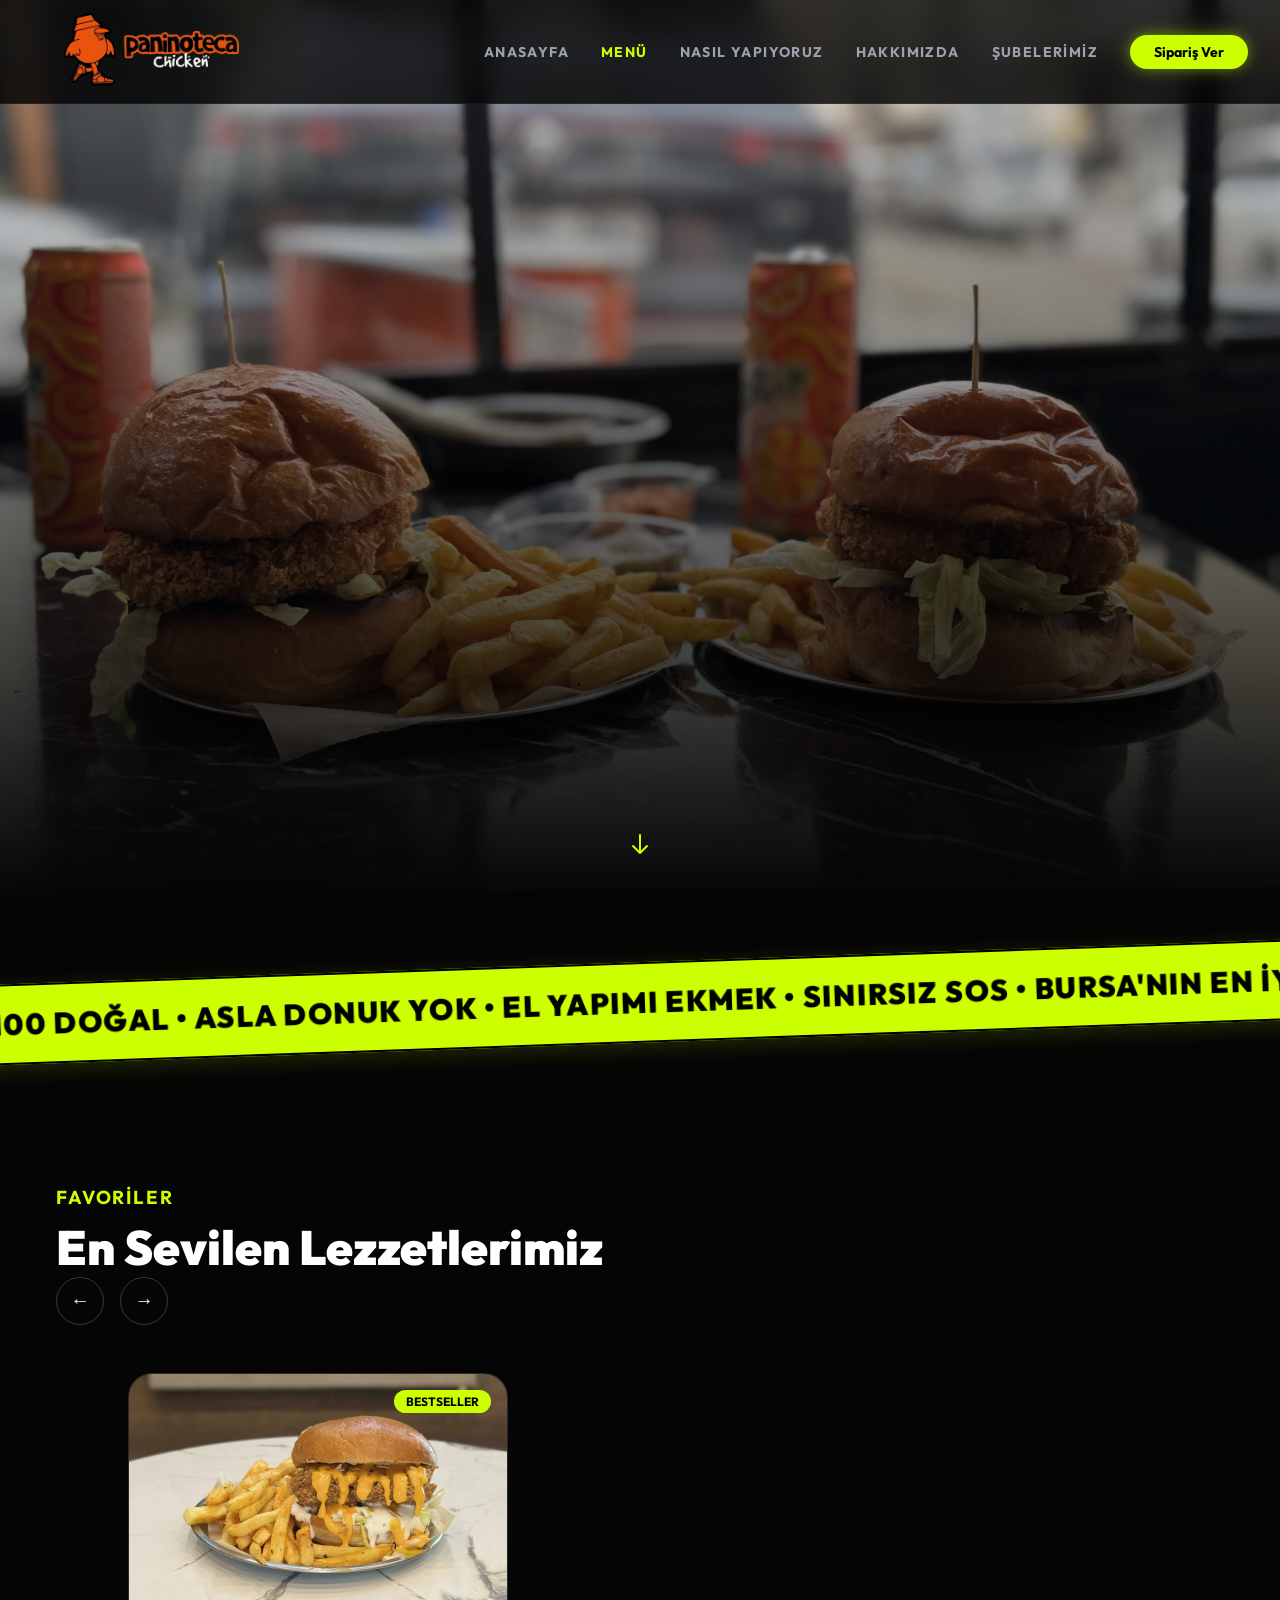
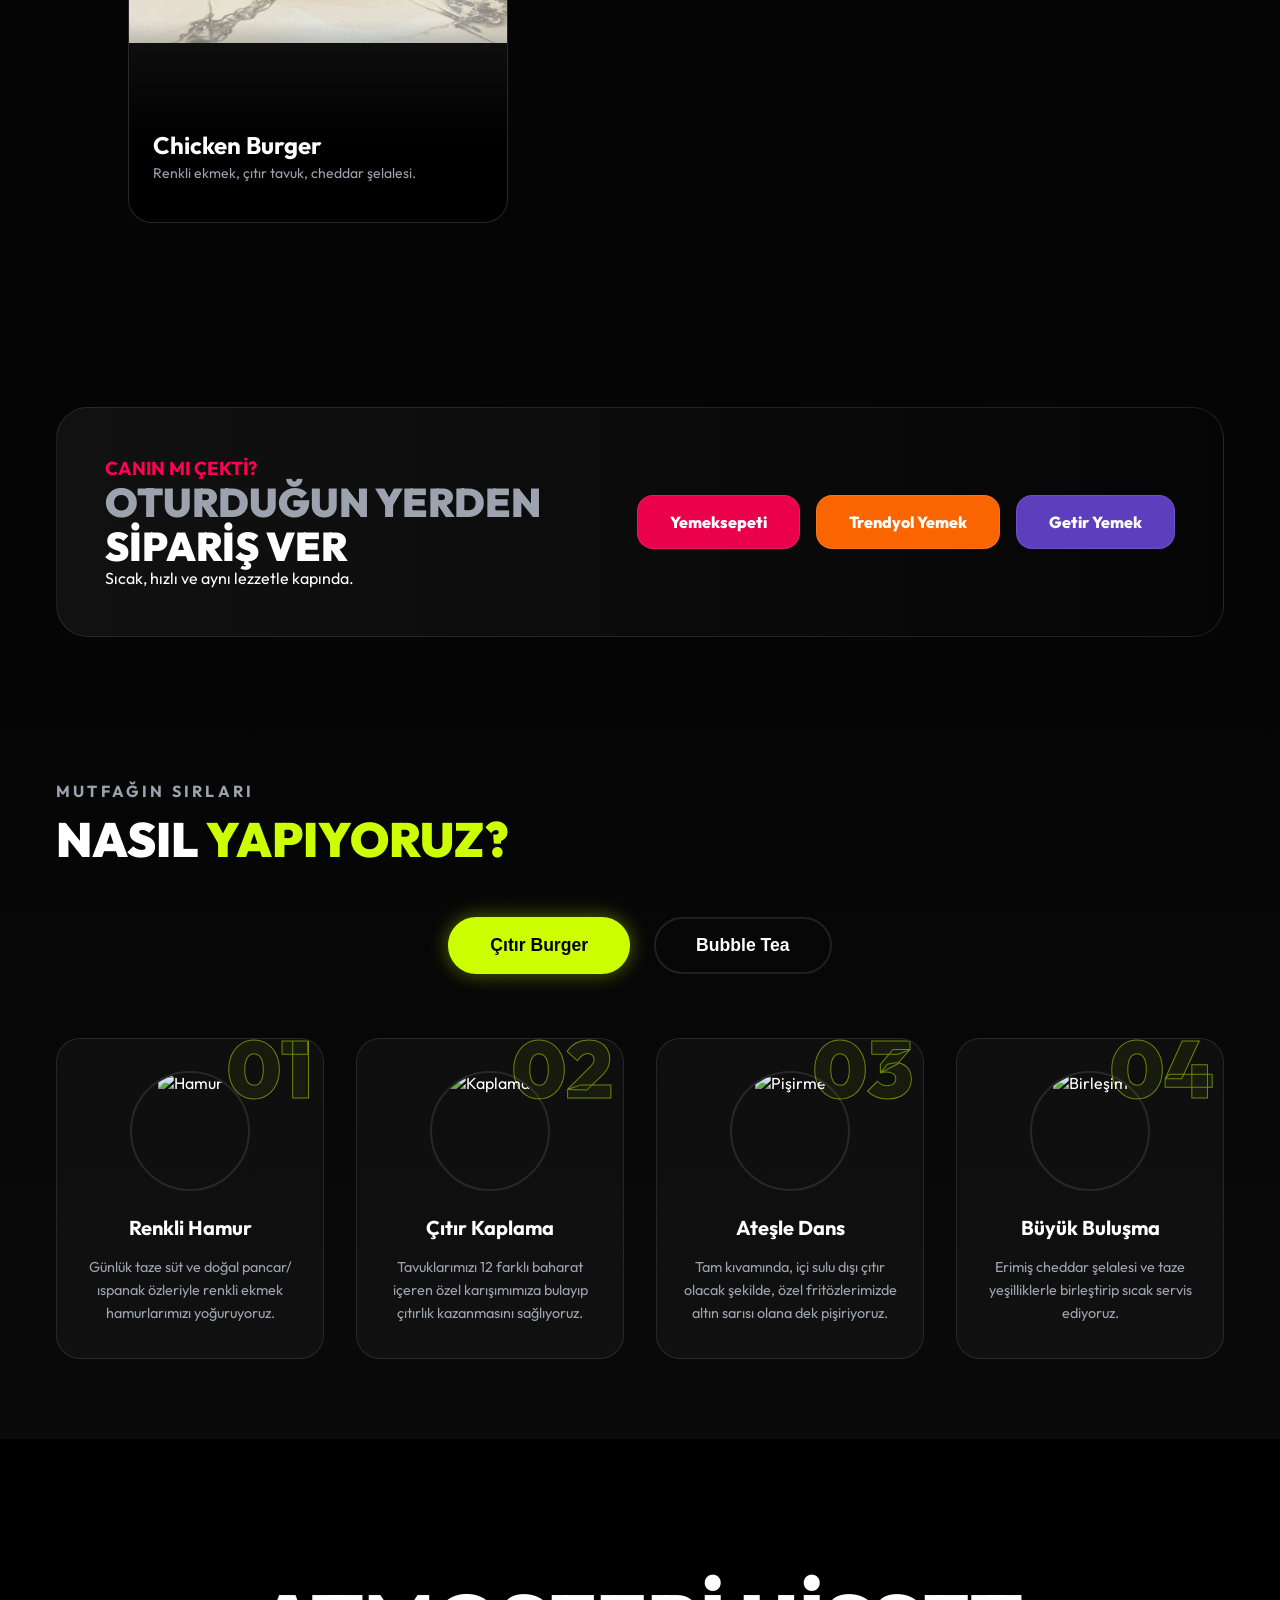
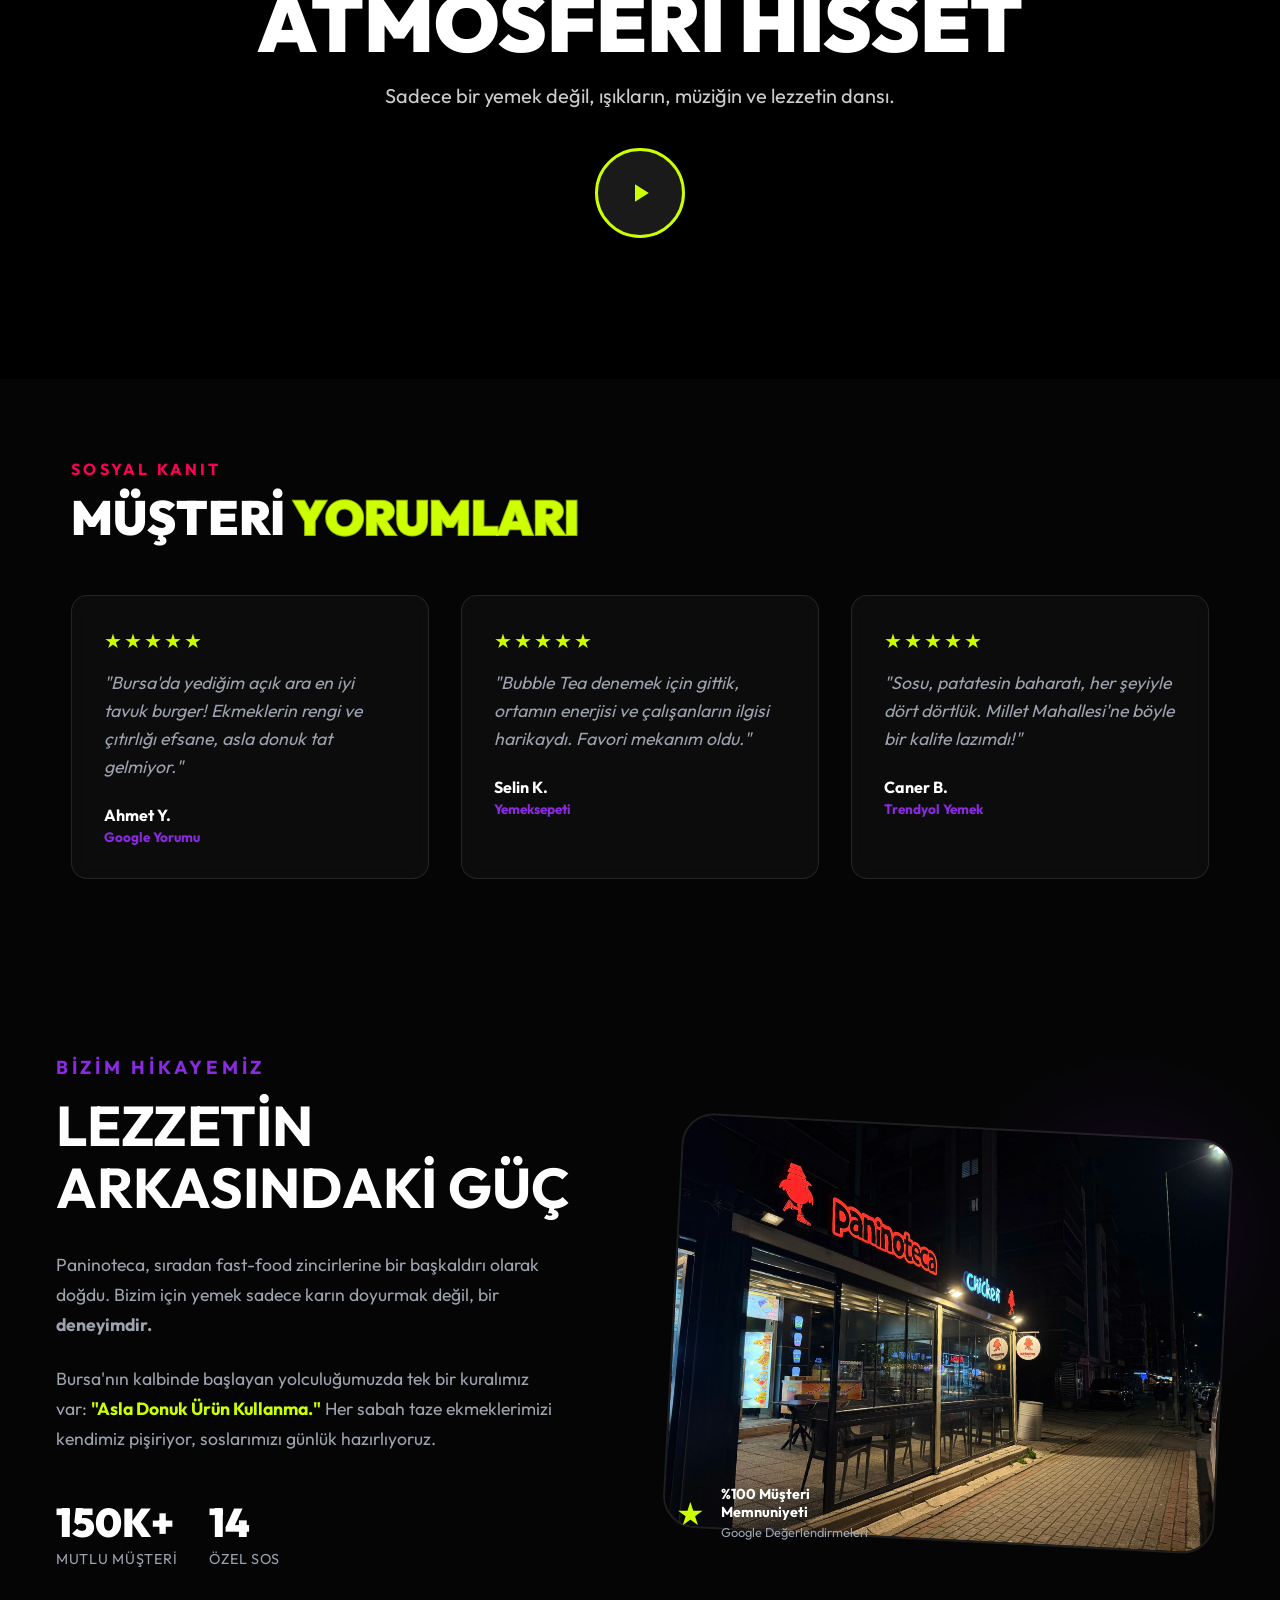
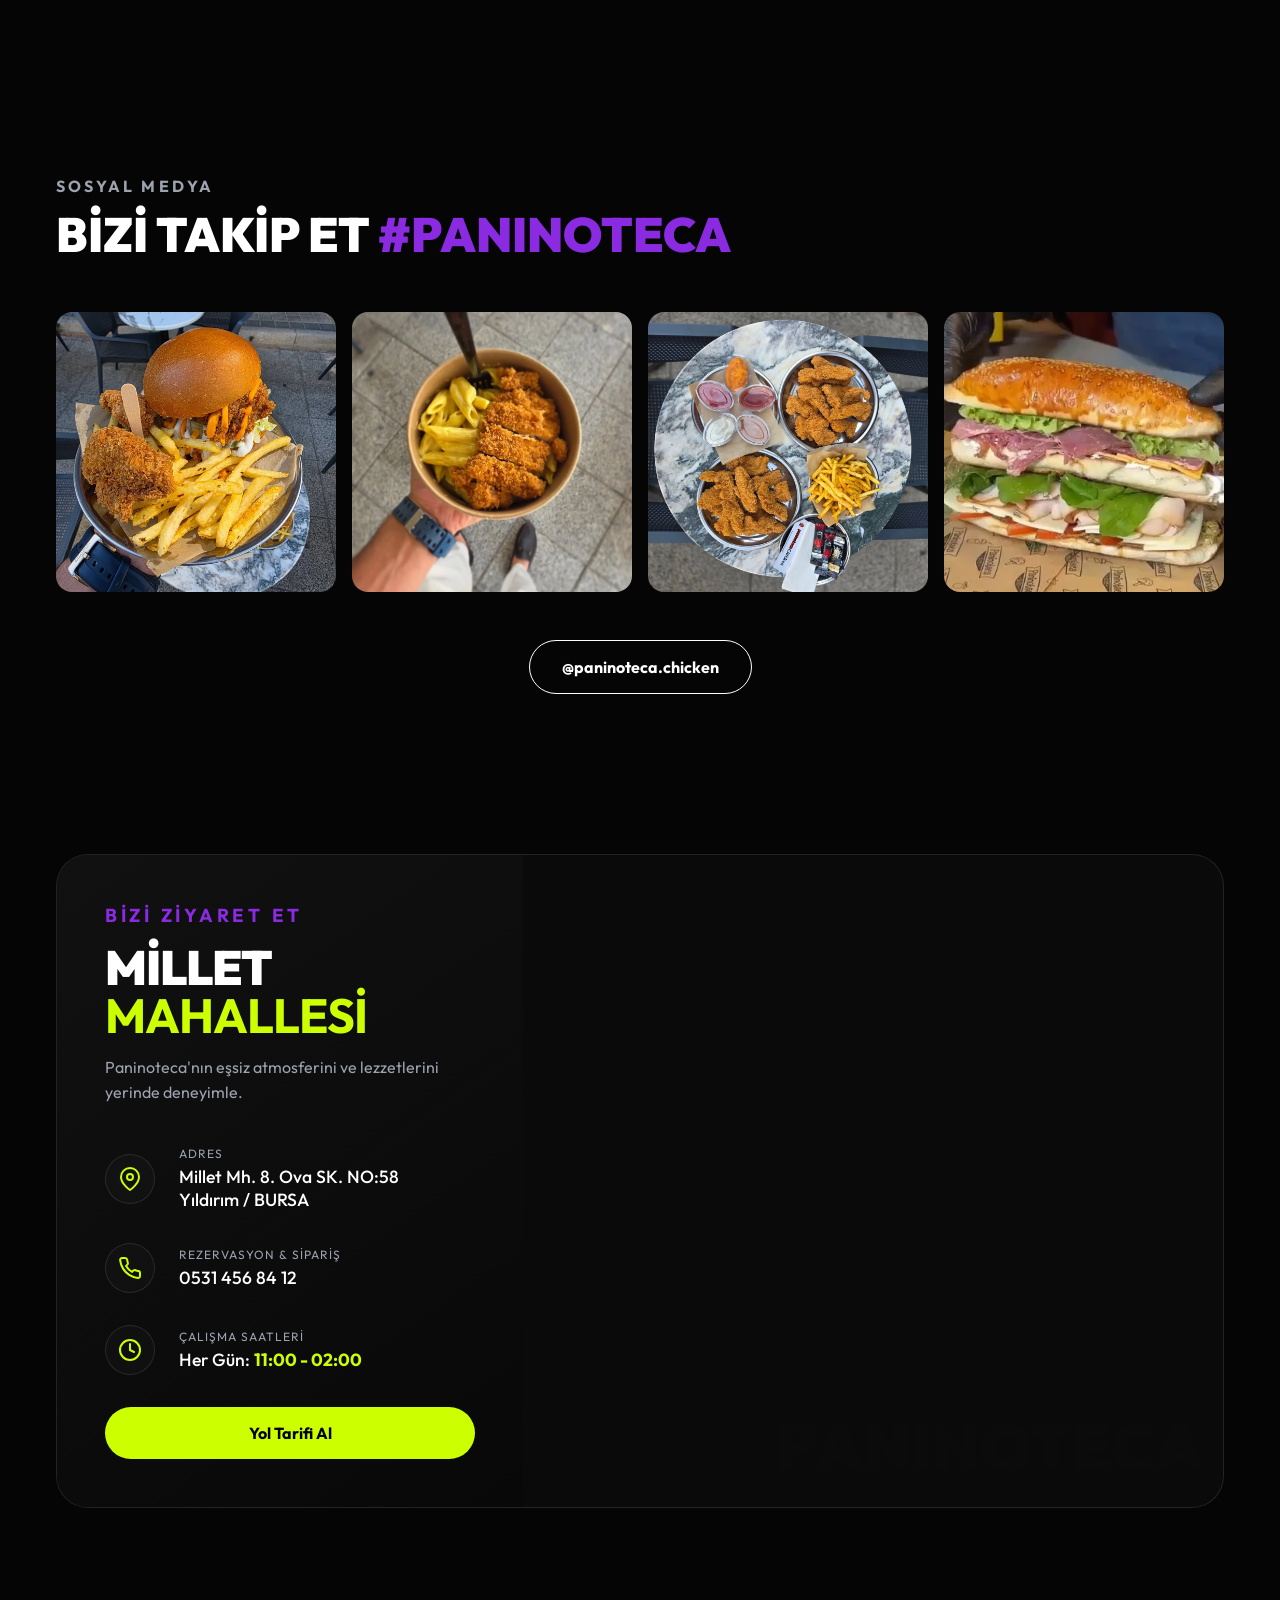
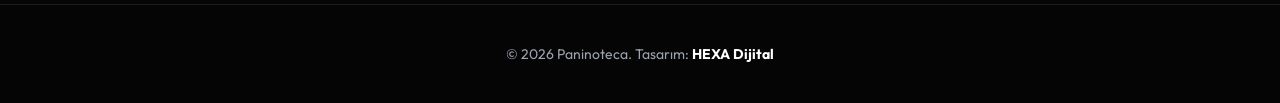
==== index.html @ 2c162fe4 "feat: Paninoteca projesi ilk sürüm - Hexa Dijital" ====
<!doctype html>
<html lang="tr">
  <head>
    <meta charset="UTF-8" />
    <meta name="viewport" content="width=device-width, initial-scale=1.0" />
    <title>Paninoteca | Neon & Crunch - Hexa Dijital</title>

    <link
      href="https://fonts.googleapis.com/css2?family=Outfit:wght@300;400;700;900&display=swap"
      rel="stylesheet"
    />

    <link
      rel="stylesheet"
      href="https://cdn.jsdelivr.net/npm/swiper@11/swiper-bundle.min.css"
    />

    <link rel="stylesheet" href="assets/css/style.css" />
    <link rel="stylesheet" href="assets/css/hero.css" />
  </head>
  <body>
    <div class="floating-cta">
      <a href="#delivery" class="btn-floating">
        <svg
          width="24"
          height="24"
          viewBox="0 0 24 24"
          fill="none"
          stroke="currentColor"
          stroke-width="2"
        >
          <path d="M5 10h14l-1.5 10h-11z" />
          <path d="M9 10V6a3 3 0 0 1 6 0v4" />
        </svg>
        HEMEN SİPARİŞ VER
      </a>
    </div>
    <nav class="navbar">
      <div class="logo">
        <img
          src="assets/img/logo/headerlogo.png"
          alt="logo"
          style="max-width: 240px"
        />
      </div>

      <button class="hamburger" aria-label="Menüyü Aç/Kapat">
        <span></span>
        <span></span>
        <span></span>
      </button>

      <div class="nav-menu">
        <div class="nav-links">
          <a href="index.html#anasayfa">Anasayfa</a>
          <a href="menu.html" style="color: var(--color-green)">Menü</a>
          <a href="index.html#nasıl-yapıyoruz">Nasıl Yapıyoruz</a>
          <a href="index.html#hakkımızda">Hakkımızda</a>
          <a href="index.html#şubelerimiz">Şubelerimiz</a>
        </div>

        <a
          href="index.html#delivery"
          class="btn-order"
          style="text-decoration: none"
        >
          Sipariş Ver
        </a>
      </div>
    </nav>

    <header class="hero-section" id="anasayfa">
      <div class="hero-bg">
        <img src="assets/img/hero3.webp" alt="Background" />
      </div>
      <div class="hero-overlay"></div>

      <div class="hero-content">
        <h2 class="hero-subtitle">Yeni Nesil Lezzet</h2>
        <h1 class="hero-title">
          <span class="block-text">PANINOTECA</span>
          <span class="block-text outline-text">CHICKEN</span>
        </h1>
        <p class="hero-desc">
          Renkli ekmekler, patlayan lezzetler ve Paninoteca dünyası.
        </p>
      </div>

      <div class="scroll-icon">
        <svg
          width="24"
          height="24"
          viewBox="0 0 24 24"
          fill="none"
          stroke="currentColor"
          stroke-width="2"
          stroke-linecap="round"
          stroke-linejoin="round"
        >
          <path d="M19 14l-7 7m0 0l-7-7m7 7V3"></path>
        </svg>
      </div>
    </header>
    <div class="marquee-section">
      <div class="marquee-content">
        <span
          >%100 DOĞAL • ASLA DONUK YOK • EL YAPIMI EKMEK • SINIRSIZ SOS •
          BURSA'NIN EN İYİSİ •
        </span>
        <span
          >%100 DOĞAL • ASLA DONUK YOK • EL YAPIMI EKMEK • SINIRSIZ SOS •
          BURSA'NIN EN İYİSİ •
        </span>
      </div>
    </div>

    <section class="slider-section">
      <div class="container section-header">
        <div class="header-text">
          <h3>Favoriler</h3>
          <h2>En Sevilen Lezzetlerimiz</h2>
        </div>
        <div class="slider-buttons">
          <button class="swiper-prev-btn">←</button>
          <button class="swiper-next-btn">→</button>
        </div>
      </div>

      <div class="swiper mySwiper">
        <div class="swiper-wrapper">
          <div class="swiper-slide">
            <div class="product-card card-green">
              <div class="badge">BESTSELLER</div>
              <img src="assets/img/menu/chick.webp" alt="Burger" />
              <div class="card-info">
                <h3>Chicken Burger</h3>
                <p>Renkli ekmek, çıtır tavuk, cheddar şelalesi.</p>
                <div class="card-footer"></div>
              </div>
            </div>
          </div>

          <div class="swiper-slide">
            <div class="product-card card-purple">
              <img src="assets/img/menu/snitz_pesto.webp" alt="Makarna" />
              <div class="card-info">
                <h3>Makarna</h3>
                <p>
                  Kremalı mantarlı, pesto veya domates soslu doyurucu İtalyan
                  lezzeti.
                </p>
                <div class="card-footer"></div>
              </div>
            </div>
          </div>

          <div class="swiper-slide">
            <div class="product-card card-pink">
              <img src="assets/img/menu/swag.webp" alt="Şnitzel" />
              <div class="card-info">
                <h3>Şnitzel Sandwich</h3>
                <p>
                  Altın sarısı çıtır kaplaması, yanında enfes patates kızartması
                  ve özel sosuyla.
                </p>
                <div class="card-footer"></div>
              </div>
            </div>
          </div>

          <div class="swiper-slide">
            <div class="product-card card-green">
              <img src="assets/img/menu/mantarli.webp" alt="Sandviç" />
              <div class="card-info">
                <h3>Alevli Tavuk Sandwich</h3>
                <p>
                  Bol malzemeli, erimiş kaşarlı ve özel acı soslu doyurucu
                  sandviç.
                </p>
                <div class="card-footer"></div>
              </div>
            </div>
          </div>

          <div class="swiper-slide">
            <div class="product-card card-purple">
              <img src="assets/img/menu/win_bun.webp" alt="Bun'S" />
              <div class="card-info">
                <h3>Bun'S</h3>
                <p>
                  Yumuşacık buharda pişmiş bao ekmeği arasında taze ve lezzetli
                  dolgular.
                </p>
                <div class="card-footer"></div>
              </div>
            </div>
          </div>

          <div class="swiper-slide">
            <div class="product-card card-purple">
              <img src="assets/img/menu/kanat.webp" alt="Çıtır Tavuk" />
              <div class="card-info">
                <h3>Çıtır Tavuk</h3>
                <p>
                  Dışı çıtır çıtır, içi sulu sulu baharatlı kızarmış enfes tavuk
                  parçaları.
                </p>
                <div class="card-footer"></div>
              </div>
            </div>
          </div>

          <div class="swiper-slide">
            <div class="product-card card-pink">
              <img src="assets/img/menu/kanatbut.webp" alt="Çılgın Kanat" />
              <div class="card-info">
                <h3>Çılgın Kanat</h3>
                <p>12'li acılı kanat, özel dip soslar ve baharat şöleni.</p>
                <div class="card-footer"></div>
              </div>
            </div>
          </div>

          <div class="swiper-slide">
            <div class="product-card card-purple">
              <img
                src="assets/img/menu/baharatli.webp"
                alt="Patates Kızartması"
              />
              <div class="card-info">
                <h3>French Fries</h3>
                <p>
                  Dışı çıtır, içi yumuşacık, özel baharatlarla harmanlanmış
                  altın sarısı patatesler.
                </p>
                <div class="card-footer"></div>
              </div>
            </div>
          </div>

          <div class="swiper-slide">
            <div class="product-card card-pink">
              <img src="assets/img/menu/mozarella.webp" alt="Kroket" />
              <div class="card-info">
                <h3>Kroket</h3>
                <p>
                  Peynir ve patates dolgulu, dışı çıtır çıtır, ağızda dağılan
                  atıştırmalık.
                </p>
                <div class="card-footer"></div>
              </div>
            </div>
          </div>
          <div class="swiper-slide">
            <div class="product-card card-pink">
              <img src="assets/img/menu/mor.webp" alt="Salatalar" />
              <div class="card-info">
                <h3>Salatalar</h3>
                <p>
                  Mevsim yeşillikleri, taze sebzeler ve hafif soslarla
                  hazırlanan ferahlatıcı lezzetler.
                </p>
                <div class="card-footer"></div>
              </div>
            </div>
          </div>
          <div class="swiper-slide">
            <div class="product-card card-pink">
              <img src="assets/img/menu/sweetchilisos.webp" alt="Soslar" />
              <div class="card-info">
                <h3>Soslar</h3>
                <p>
                  Yemeklerinize ekstra lezzet katacak özel yapım dip soslar ve
                  marinasyonlar.
                </p>
                <div class="card-footer"></div>
              </div>
            </div>
          </div>
          <div class="swiper-slide">
            <div class="product-card card-pink">
              <img src="assets/img/menu/pepsi.webp" alt="İçecekler" />
              <div class="card-info">
                <h3>İçecekler</h3>
                <p>
                  Ev yapımı limonata, sıcak/soğuk kahveler ve ferahlatıcı
                  meşrubat çeşitleri.
                </p>
                <div class="card-footer"></div>
              </div>
            </div>
          </div>
          <div class="swiper-slide">
            <div class="product-card card-pink">
              <img src="assets/img/menu/bubletea.webp" alt="Bubble Tea" />
              <div class="card-info">
                <h3>Bubble Tea</h3>
                <p>
                  Ferahlatıcı meyve aromaları ve patlayan tapyoka incileriyle
                  eğlenceli içecek deneyimi.
                </p>
                <div class="card-footer"></div>
              </div>
            </div>
          </div>
        </div>
      </div>
    </section>

    <section class="delivery-section" id="delivery">
      <div class="container">
        <div class="delivery-box">
          <div class="delivery-text">
            <h3 style="color: var(--color-pink); text-align: left">
              CANIN MI ÇEKTİ?
            </h3>
            <h2>
              OTURDUĞUN YERDEN <br />
              <span style="color: white">SİPARİŞ VER</span>
            </h2>
            <p>Sıcak, hızlı ve aynı lezzetle kapında.</p>
          </div>
          <div class="delivery-logos">
            <a
              href="https://www.yemeksepeti.com/restaurant/bixj/paninoteca-chicken"
              target="_blank"
              class="platform-btn ys"
              >Yemeksepeti</a
            >
            <a
              href="https://tgoyemek.com/restoranlar/101051#pani-chicken-burger"
              target="_blank"
              class="platform-btn ty"
              >Trendyol Yemek</a
            >
            <a href="#" class="platform-btn gt">Getir Yemek</a>
          </div>
        </div>
      </div>
    </section>

    <section class="process-section" id="nasıl-yapıyoruz">
      <div class="container">
        <div class="section-header center-header">
          <h3>Mutfağın Sırları</h3>
          <h2>NASIL <span id="process-title-highlight">YAPIYORUZ?</span></h2>
        </div>

        <div class="process-tabs">
          <button class="tab-btn active" onclick="switchProcess('burger')">
            Çıtır Burger
          </button>
          <button class="tab-btn" onclick="switchProcess('tea')">
            Bubble Tea
          </button>
        </div>

        <div id="burger-process" class="process-grid active-process">
          <div class="process-card green-theme">
            <div class="step-number">01</div>
            <div class="step-img">
              <img
                src="https://images.pexels.com/photos/32177254/pexels-photo-32177254.png?_gl=1*oespfz*_ga*MjEyNzIxODI3Ny4xNzY5MjU2NDYy*_ga_8JE65Q40S6*czE3NjkyNjg2ODckbzMkZzEkdDE3NjkyNjg2OTgkajQ5JGwwJGgw"
                alt="Hamur"
              />
            </div>
            <h4>Renkli Hamur</h4>
            <p>
              Günlük taze süt ve doğal pancar/ıspanak özleriyle renkli ekmek
              hamurlarımızı yoğuruyoruz.
            </p>
          </div>
          <div class="process-card green-theme">
            <div class="step-number">02</div>
            <div class="step-img">
              <img
                src="https://images.unsplash.com/photo-1626082927389-6cd097cdc6ec?q=80&w=2070&auto=format&fit=crop"
                alt="Kaplama"
              />
            </div>
            <h4>Çıtır Kaplama</h4>
            <p>
              Tavuklarımızı 12 farklı baharat içeren özel karışımımıza bulayıp
              çıtırlık kazanmasını sağlıyoruz.
            </p>
          </div>
          <div class="process-card green-theme">
            <div class="step-number">03</div>
            <div class="step-img">
              <img
                src="https://images.unsplash.com/photo-1550547660-d9450f859349?q=80&w=2565&auto=format&fit=crop"
                alt="Pişirme"
              />
            </div>
            <h4>Ateşle Dans</h4>
            <p>
              Tam kıvamında, içi sulu dışı çıtır olacak şekilde, özel
              fritözlerimizde altın sarısı olana dek pişiriyoruz.
            </p>
          </div>
          <div class="process-card green-theme">
            <div class="step-number">04</div>
            <div class="step-img">
              <img
                src="https://images.unsplash.com/photo-1568901346375-23c9450c58cd?q=80&w=1899&auto=format&fit=crop"
                alt="Birleşim"
              />
            </div>
            <h4>Büyük Buluşma</h4>
            <p>
              Erimiş cheddar şelalesi ve taze yeşilliklerle birleştirip sıcak
              servis ediyoruz.
            </p>
          </div>
        </div>

        <div id="tea-process" class="process-grid hidden-process">
          <div class="process-card pink-theme">
            <div class="step-number">01</div>
            <div class="step-img">
              <img
                src="https://images.pexels.com/photos/32848535/pexels-photo-32848535.jpeg?_gl=1*hpdiil*_ga*MjEyNzIxODI3Ny4xNzY5MjU2NDYy*_ga_8JE65Q40S6*czE3NjkyNjg2ODckbzMkZzEkdDE3NjkyNjkxNDAkajQ3JGwwJGgw"
                alt="Poppin Topları"
              />
            </div>
            <h4>Poppin Topları</h4>
            <p>
              Bubble Tea’nin kalbi! İçi meyve suyu dolu bu özel topları bardağın
              en dibine yerleştiriyoruz.
            </p>
          </div>

          <div class="process-card pink-theme">
            <div class="step-number">02</div>
            <div class="step-img">
              <img
                src="https://images.unsplash.com/photo-1513558161293-cdaf765ed2fd?q=80&w=1974&auto=format&fit=crop"
                alt="Zengin Tat"
              />
            </div>
            <h4>Zengin Tat</h4>
            <p>
              Siyah veya yeşil çay bazını; çilek, mango, çikolata gibi favori
              aromanla buluşturuyoruz.
            </p>
          </div>

          <div class="process-card pink-theme">
            <div class="step-number">03</div>
            <div class="step-img">
              <img
                src="https://images.pexels.com/photos/35255180/pexels-photo-35255180.jpeg?_gl=1*p5ca1w*_ga*MjEyNzIxODI3Ny4xNzY5MjU2NDYy*_ga_8JE65Q40S6*czE3NjkyNjg2ODckbzMkZzEkdDE3NjkyNjkxNjUkajIyJGwwJGgw"
                alt="Görsel Şölen"
              />
            </div>
            <h4>Görsel Şölen</h4>
            <p>
              Şeffaf bardağa buzları ekliyor, renklerin dansını izlemen için
              kapağını kapatıyoruz.
            </p>
          </div>

          <div class="process-card pink-theme">
            <div class="step-number">04</div>
            <div class="step-img">
              <img
                src="https://images.unsplash.com/photo-1525203135335-74d272fc8d9c?q=80&w=2000&auto=format&fit=crop"
                alt="Keyfini Sür"
              />
            </div>
            <h4>Keyfini Sür</h4>
            <p>
              Geniş pipeti daldır, derin bir nefes çek ve ağzında patlayan
              lezzet toplarının tadını çıkar!
            </p>
          </div>
        </div>
      </div>
    </section>

    <section class="video-parallax-section">
      <div class="parallax-wrapper">
        <video
          class="parallax-video"
          autoplay
          muted
          loop
          playsinline
          poster="https://images.unsplash.com/photo-1550547660-d9450f859349?q=80&w=2565"
        >
          <source
            src="https://assets.mixkit.co/videos/preview/mixkit-slow-motion-of-a-burger-being-made-16006-large.mp4"
            type="video/mp4"
          />
          Tarayıcınız video etiketini desteklemiyor.
        </video>

        <div class="video-overlay"></div>
      </div>

      <div class="video-content container">
        <h2 class="neon-title-large">
          ATMOSFERİ <span class="text-outline">HİSSET</span>
        </h2>
        <p class="video-desc">
          Sadece bir yemek değil, ışıkların, müziğin ve lezzetin dansı.
        </p>

        <button class="play-btn-large">
          <svg width="30" height="30" viewBox="0 0 24 24" fill="currentColor">
            <path d="M8 5v14l11-7z" />
          </svg>
        </button>
      </div>
    </section>

    <section class="testimonials-section" id="yorumlar">
      <div class="container">
        <div class="section-header center-header">
          <h3 style="color: var(--color-pink)">Sosyal Kanıt</h3>
          <h2>MÜŞTERİ <span class="outline-text">YORUMLARI</span></h2>
        </div>

        <div class="reviews-grid">
          <div class="review-card glass-theme">
            <div class="stars">★★★★★</div>
            <p>
              "Bursa'da yediğim açık ara en iyi tavuk burger! Ekmeklerin rengi
              ve çıtırlığı efsane, asla donuk tat gelmiyor."
            </p>
            <div class="reviewer">
              <strong>Ahmet Y.</strong>
              <span>Google Yorumu</span>
            </div>
          </div>

          <div class="review-card glass-theme">
            <div class="stars">★★★★★</div>
            <p>
              "Bubble Tea denemek için gittik, ortamın enerjisi ve çalışanların
              ilgisi harikaydı. Favori mekanım oldu."
            </p>
            <div class="reviewer">
              <strong>Selin K.</strong>
              <span>Yemeksepeti</span>
            </div>
          </div>

          <div class="review-card glass-theme">
            <div class="stars">★★★★★</div>
            <p>
              "Sosu, patatesin baharatı, her şeyiyle dört dörtlük. Millet
              Mahallesi'ne böyle bir kalite lazımdı!"
            </p>
            <div class="reviewer">
              <strong>Caner B.</strong>
              <span>Trendyol Yemek</span>
            </div>
          </div>
        </div>
      </div>
    </section>

    <section class="about-section" id="hakkımızda">
      <div class="container">
        <div class="about-grid">
          <div class="about-text">
            <h3 class="neon-subtitle">BİZİM HİKAYEMİZ</h3>
            <h2 class="section-title left-align">
              LEZZETİN <span class="text-outline">ARKASINDAKİ GÜÇ</span>
            </h2>

            <p class="about-desc">
              Paninoteca, sıradan fast-food zincirlerine bir başkaldırı olarak
              doğdu. Bizim için yemek sadece karın doyurmak değil, bir
              <strong>deneyimdir.</strong>
            </p>
            <p class="about-desc">
              Bursa'nın kalbinde başlayan yolculuğumuzda tek bir kuralımız var:
              <span class="highlight-text">"Asla Donuk Ürün Kullanma."</span>
              Her sabah taze ekmeklerimizi kendimiz pişiriyor, soslarımızı
              günlük hazırlıyoruz.
            </p>

            <div class="stats-container">
              <div class="stat-box">
                <span class="stat-number">150K+</span>
                <span class="stat-label">Mutlu Müşteri</span>
              </div>
              <div class="stat-box">
                <span class="stat-number">14</span>
                <span class="stat-label">Özel Sos</span>
              </div>
            </div>
          </div>

          <div class="about-image">
            <div class="circle-deco"></div>
            <img
              src="assets/img/hero.webp"
              alt="Paninoteca Ekibi"
              class="main-img"
            />
            <div class="floating-badge glass-card">
              <span class="star">★</span>
              <div>
                <strong>%100 Müşteri Memnuniyeti</strong>
                <small>Google Değerlendirmeleri</small>
              </div>
            </div>
          </div>
        </div>
      </div>
    </section>

    <section class="social-section">
      <div class="container">
        <div class="section-header center-header">
          <h3>Sosyal Medya</h3>
          <h2>
            BİZİ TAKİP ET
            <span style="color: var(--color-purple)">#PANINOTECA</span>
          </h2>
        </div>

        <div class="insta-grid">
          <a
            href="https://www.instagram.com/p/DQDIH9VCEZx/"
            target="_blank"
            class="insta-item"
          >
            <img src="assets/img/insta1.webp" alt="Burger" />
            <div class="insta-overlay"><span class="insta-icon">📸</span></div>
          </a>
          <a
            href="https://www.instagram.com/p/DNk5LrSo5IK/"
            target="_blank"
            class="insta-item"
          >
            <img src="assets/img/insta2.webp" alt="Ortam" />
            <div class="insta-overlay"><span class="insta-icon">📸</span></div>
          </a>
          <a href="https://www.instagram.com/p/DNYfugtICKT/" class="insta-item">
            <img src="assets/img/insta3.webp" alt="İçecek" />
            <div class="insta-overlay"><span class="insta-icon">📸</span></div>
          </a>
          <a href="https://www.instagram.com/p/DMkMzwsoaDD/" class="insta-item">
            <img src="assets/img/insta4.webp" alt="Arkadaş Ortamı" />
            <div class="insta-overlay"><span class="insta-icon">📸</span></div>
          </a>
        </div>

        <div style="text-align: center; margin-top: 2rem">
          <a
            href="https://www.instagram.com/paninoteca_chicken/"
            class="btn-primary"
            style="
              background: transparent;
              border: 1px solid white;
              color: white;
            "
            >@paninoteca.chicken</a
          >
        </div>
      </div>
    </section>

    <section class="contact-section" id="şubelerimiz">
      <div class="container">
        <div class="contact-container">
          <div class="contact-info-card">
            <div class="info-header">
              <h3 class="neon-subtitle">BİZİ ZİYARET ET</h3>
              <h2 class="branch-title">
                MİLLET <span class="highlight-text">MAHALLESİ</span>
              </h2>
              <p class="branch-desc">
                Paninoteca'nın eşsiz atmosferini ve lezzetlerini yerinde
                deneyimle.
              </p>
            </div>

            <div class="info-details">
              <div class="detail-box">
                <div class="icon-circle">
                  <svg
                    width="24"
                    height="24"
                    viewBox="0 0 24 24"
                    fill="none"
                    stroke="currentColor"
                    stroke-width="2"
                    stroke-linecap="round"
                    stroke-linejoin="round"
                  >
                    <path
                      d="M21 10c0 7-9 13-9 13s-9-6-9-13a9 9 0 0 1 18 0z"
                    ></path>
                    <circle cx="12" cy="10" r="3"></circle>
                  </svg>
                </div>
                <div class="text-group">
                  <span class="label">Adres</span>
                  <p>Millet Mh. 8. Ova SK. NO:58 <br />Yıldırım / BURSA</p>
                </div>
              </div>

              <div class="detail-box">
                <div class="icon-circle">
                  <svg
                    width="24"
                    height="24"
                    viewBox="0 0 24 24"
                    fill="none"
                    stroke="currentColor"
                    stroke-width="2"
                    stroke-linecap="round"
                    stroke-linejoin="round"
                  >
                    <path
                      d="M22 16.92v3a2 2 0 0 1-2.18 2 19.79 19.79 0 0 1-8.63-3.07 19.5 19.5 0 0 1-6-6 19.79 19.79 0 0 1-3.07-8.67A2 2 0 0 1 4.11 2h3a2 2 0 0 1 2 1.72 12.84 12.84 0 0 0 .7 2.81 2 2 0 0 1-.45 2.11L8.09 9.91a16 16 0 0 0 6 6l1.27-1.27a2 2 0 0 1 2.11-.45 12.84 12.84 0 0 0 2.81.7A2 2 0 0 1 22 16.92z"
                    ></path>
                  </svg>
                </div>
                <div class="text-group">
                  <span class="label">Rezervasyon & Sipariş</span>
                  <p>0531 456 84 12</p>
                </div>
              </div>

              <div class="detail-box">
                <div class="icon-circle">
                  <svg
                    width="24"
                    height="24"
                    viewBox="0 0 24 24"
                    fill="none"
                    stroke="currentColor"
                    stroke-width="2"
                    stroke-linecap="round"
                    stroke-linejoin="round"
                  >
                    <circle cx="12" cy="12" r="10"></circle>
                    <polyline points="12 6 12 12 16 14"></polyline>
                  </svg>
                </div>
                <div class="text-group">
                  <span class="label">Çalışma Saatleri</span>
                  <p>
                    Her Gün:
                    <span style="color: var(--color-green); font-weight: 700"
                      >11:00 - 02:00</span
                    >
                  </p>
                </div>
              </div>
            </div>

            <a
              href="https://maps.app.goo.gl/ubGpWCYQVSHV1Wiy7"
              target="_blank"
              class="btn-primary full-width-btn"
            >
              Yol Tarifi Al
            </a>
          </div>

          <div class="map-frame">
            <div class="map-overlay-text">PANINOTECA</div>
            <iframe
              src="https://www.google.com/maps/embed?pb=!1m18!1m12!1m3!1d6093.914168696624!2d29.086775462766486!3d40.21001756873837!2m3!1f0!2f0!3f0!3m2!1i1024!2i768!4f13.1!3m3!1m2!1s0x14ca3f2c516f2491%3A0xea3635565a4ee726!2sPaninoteca%20Chicken!5e0!3m2!1str!2str!4v1771174755326!5m2!1str!2str"
              width="100%"
              height="100%"
              style="border: 0"
              allowfullscreen=""
              loading="lazy"
            >
            </iframe>
          </div>
        </div>
      </div>
    </section>
    <footer>
      <p>
        &copy; 2026 Paninoteca. Tasarım:
        <a
          href="https://hexadijital.com"
          target="_blank"
          style="text-decoration: none"
        >
          <span>HEXA Dijital</span>
        </a>
      </p>
    </footer>

    <script src="https://cdnjs.cloudflare.com/ajax/libs/gsap/3.12.2/gsap.min.js"></script>
    <script src="https://cdnjs.cloudflare.com/ajax/libs/gsap/3.12.2/ScrollTrigger.min.js"></script>
    <script src="https://cdn.jsdelivr.net/npm/swiper@11/swiper-bundle.min.js"></script>
    <script src="assets/js/script.js"></script>
  </body>
</html>
---- assets/css/style.css ----
/* --- GENEL AYARLAR & DEĞİŞKENLER --- */
:root {
  --color-bg: #050505;
  --color-green: #ccff00;
  --color-pink: #ff0055;
  --color-purple: #8a2be2;
  --color-white: #ffffff;
  --color-gray: #9ca3af;
  --font-main: "Outfit", sans-serif;
}

* {
  margin: 0;
  padding: 0;
  box-sizing: border-box;
}

body {
  background-color: var(--color-bg);
  color: var(--color-white);
  font-family: var(--font-main);
  overflow-x: hidden;
}

html {
  scroll-behavior: smooth;
  overflow-x: hidden; /* İşte bütün sihri yapan satır bu! */
}

/* Scrollbar Tasarımı */
::-webkit-scrollbar {
  width: 8px;
}
::-webkit-scrollbar-track {
  background: var(--color-bg);
}
::-webkit-scrollbar-thumb {
  background: #333;
  border-radius: 4px;
}
::-webkit-scrollbar-thumb:hover {
  background: var(--color-green);
}

/* --- NAVBAR --- */
.navbar {
  position: fixed;
  top: 0;
  left: 0;
  width: 100%;
  padding: 0.5rem 2rem; /* Mobilde biraz daha ferah olması için 0.5rem yaptım */
  display: flex;
  justify-content: space-between;
  align-items: center;
  z-index: 1000;
  background: rgba(0, 0, 0, 0.8);
  backdrop-filter: blur(16px);
  -webkit-backdrop-filter: blur(16px);
  border-bottom: 1px solid rgba(255, 255, 255, 0.05);
}

.logo {
  z-index: 1001; /* Mobilde açık menünün üstünde kalması için */
}

/* --- HAMBURGER İKONU --- */
.hamburger {
  display: flex;
  flex-direction: column;
  gap: 6px;
  background: transparent;
  border: none;
  cursor: pointer;
  z-index: 1001; /* Mobilde açık menünün üstünde kalması için */
  padding: 0.5rem;
}

.hamburger span {
  display: block;
  width: 28px;
  height: 2px;
  background-color: #ffffff;
  border-radius: 2px;
  transition:
    transform 0.4s cubic-bezier(0.68, -0.55, 0.265, 1.55),
    opacity 0.3s ease,
    background-color 0.3s ease;
}

.hamburger.active span:nth-child(1) {
  transform: translateY(8px) rotate(45deg);
  background-color: var(--color-green);
}

.hamburger.active span:nth-child(2) {
  opacity: 0;
  transform: scale(0);
}

.hamburger.active span:nth-child(3) {
  transform: translateY(-8px) rotate(-45deg);
  background-color: var(--color-green);
}

/* --- MOBİL MENÜ GÖRÜNÜMÜ (Varsayılan) --- */
.nav-menu {
  position: fixed;
  top: 0;
  left: 0;
  width: 100%;
  height: 100vh;
  background: rgba(10, 10, 10, 0.95);
  backdrop-filter: blur(20px);
  -webkit-backdrop-filter: blur(20px);
  display: flex;
  flex-direction: column;
  justify-content: center;
  align-items: center;
  gap: 3rem;
  opacity: 0;
  visibility: hidden;
  transform: translateY(-20px) scale(0.98);
  transition: all 0.5s cubic-bezier(0.4, 0, 0.2, 1);
}

.nav-menu.active {
  opacity: 1;
  visibility: visible;
  transform: translateY(0) scale(1);
}

.nav-links {
  display: flex;
  flex-direction: column;
  gap: 2.5rem;
  text-align: center;
}

.nav-links a {
  color: var(--color-gray);
  text-decoration: none;
  font-weight: 700;
  text-transform: uppercase;
  letter-spacing: 0.1em;
  font-size: 1.5rem; /* Mobilde dokunması kolay olsun diye büyük */
  transition:
    color 0.3s,
    transform 0.3s;
}

.nav-links a:hover {
  color: var(--color-green);
  transform: translateY(-2px);
}

.btn-order {
  background-color: var(--color-green);
  color: black;
  border: none;
  padding: 0.8rem 2rem;
  border-radius: 99px;
  font-weight: 700;
  cursor: pointer;
  transition: 0.3s;
  box-shadow: 0 0 15px rgba(204, 255, 0, 0.5);
  font-size: 1.1rem; /* Mobilde buton metni biraz daha belirgin */
}

.btn-order:hover {
  background-color: white;
}

/* --- MASAÜSTÜ GÖRÜNÜMÜ (768px ve üzeri) --- */
@media (min-width: 768px) {
  .hamburger {
    display: none; /* Masaüstünde hamburger menüye gerek yok */
  }

  .nav-menu {
    position: static;
    height: auto;
    width: auto;
    background: transparent;
    backdrop-filter: none;
    -webkit-backdrop-filter: none;
    flex-direction: row;
    justify-content: flex-end; /* Sağ tarafa yaslamak için */
    flex: 1;
    opacity: 1;
    visibility: visible;
    transform: none;
    transition: none;
    gap: 2rem;
  }

  .nav-links {
    flex-direction: row;
    gap: 2rem;
  }

  .nav-links a {
    font-size: 0.875rem; /* Masaüstü orijinal boyutuna dönüyor */
  }

  .btn-order {
    padding: 0.5rem 1.5rem;
    font-size: 0.875rem;
  }
}
/*   =============================
    Hero Styles
  ============================= */
/* --- HERO SECTION --- */
.hero-section {
  position: relative;
  width: 100%;
  height: 100vh;
  display: flex;
  flex-direction: column;
  justify-content: center;
  align-items: center;
  overflow: hidden; /* Mobilde taşmaları engeller */
  text-align: center;
}

.hero-bg {
  position: absolute;
  inset: 0;
  z-index: 0;
}

.hero-bg img {
  width: 100%;
  height: 100%;
  object-fit: cover;
  opacity: 1;
}

.hero-overlay {
  position: absolute;
  inset: 0;
  z-index: 1;
  background: linear-gradient(
    to bottom,
    transparent,
    rgba(0, 0, 0, 0.5),
    #050505
  );
}

.hero-content {
  position: relative;
  z-index: 10;
  padding: 0 1.5rem; /* Mobilde kenarlardan nefes alsın */
  width: 100%;
}

.hero-subtitle {
  color: var(--color-pink);
  font-weight: 700;
  /* Mobilde harf arası boşluğu azalttık ki ekrana sığsın */
  letter-spacing: 0.15em;
  font-size: 0.875rem;
  text-transform: uppercase;
  margin-bottom: 1rem;
  opacity: 0;
  transform: translateY(20px);
  /* Şık açılış animasyonu */
  animation: fadeUp 1s ease forwards 0.3s;
}

.hero-title {
  /* 2026 tarzı Fluid Typography: Mobilde 2.5rem, ekran büyüdükçe büyür, max 8rem olur. 
     Böylece "@media" kullanmadan her ekrana mükemmel sığar! */
  font-size: clamp(3.5rem, 10vw, 8rem);
  font-weight: 900;
  line-height: 1.1; /* Mobilde satırlar birbirine girmesin diye */
  letter-spacing: -0.05em;
  opacity: 0;
  transform: scale(0.9);
  /* Şık açılış animasyonu */
  animation: scaleUp 1s cubic-bezier(0.16, 1, 0.3, 1) forwards 0.5s;
}

.block-text {
  display: block;
}

.outline-text {
  /* Mobilde yazının içinin kapanmaması için kalınlığı 1px'e düşürdük */
  -webkit-text-stroke: 1px rgba(208, 255, 0, 0.7);
  color: transparent;
  transition: 0.3s;
}

.outline-text:hover {
  -webkit-text-stroke: 1px var(--color-green);
  color: rgba(204, 255, 0, 0.1);
}

.hero-desc {
  color: var(--color-gray);
  max-width: 100%;
  margin: 1.5rem auto 0;
  font-size: 1rem; /* Mobilde biraz küçülttük */
  line-height: 1.5;
  opacity: 0;
  /* Şık açılış animasyonu */
}

.scroll-icon {
  position: absolute;
  bottom: 2.5rem;
  z-index: 10;
  color: var(--color-green);
}

/* --- MASAÜSTÜ (768px ve üzeri) --- */
@media (min-width: 768px) {
  .hero-subtitle {
    letter-spacing: 0.3em; /* Masaüstünde orijinal ferahlığa döner */
    font-size: 1rem;
  }

  .outline-text {
    /* Masaüstünde alan geniş olduğu için 2px stroke harika durur */
    -webkit-text-stroke: 2px rgba(208, 255, 0, 0.7);
  }

  .outline-text:hover {
    -webkit-text-stroke: 2px var(--color-green);
  }

  .hero-desc {
    max-width: 60%; /* Masaüstünde metin sağa sola çok uzamasın, ortada şık dursun */
    font-size: 1.125rem;
  }
}
/*=============================
     ŞERIT Styles
  ============================= */
/* --- MARQUEE (KAYAN YAZI) BÖLÜMÜ --- */
.marquee-section {
  background: var(--color-green);
  padding: 0.8rem 0; /* Mobilde biraz daha ince ve zarif dursun */
  overflow: hidden;
  white-space: nowrap;
  position: relative;
  z-index: 20;

  /* Mobilde ekran dar olduğu için döndürme işlemi köşelerde arka planı açıkta bırakabilir. 
     Bunu engellemek için scale değerini 1.1'e çıkardık. */
  transform: rotate(-3deg) scale(1.1);
  margin: 3rem 0;

  /* 2026 Dokunuşu: Tasarıma derinlik katmak için hafif bir parlama (glow) ve siyah sınır çizgileri */
  box-shadow: 0 5px 20px rgba(204, 255, 0, 0.15);
  border-top: 2px solid #000;
  border-bottom: 2px solid #000;
}

.marquee-content {
  display: inline-block;
  /* Animasyonun mobilde takılmadan 60fps akması için ekran kartını devreye sokar */
  will-change: transform;
  animation: marquee 15s linear infinite; /* Mobilde yazılar dar alanda olduğu için biraz daha akıcı hız */
}

.marquee-content span {
  /* Fluid Typography: Mobilde 1.1rem, ekran büyüdükçe 1.75rem'e kadar çıkar */
  font-size: clamp(1.1rem, 4vw, 1.75rem);
  font-weight: 900;
  color: black;
  margin-right: 2rem;
  font-family: var(
    --font-main,
    sans-serif
  ); /* Değişkenin yedeği olsun diye sans-serif eklendi */
  text-transform: uppercase;
  letter-spacing: 0.05em; /* Kelimeler arası hafif esneklik */
}

/* Kayan Yazı Animasyonu */
@keyframes marquee {
  0% {
    transform: translateX(0);
  }
  100% {
    transform: translateX(-50%);
  }
}

/* --- MASAÜSTÜ (768px ve üzeri) --- */
@media (min-width: 768px) {
  .marquee-section {
    padding: 1.2rem 0;
    transform: rotate(-2deg) scale(1.05); /* Geniş ekranda orijinal değerlerine döner */
    margin: 4rem 0;
  }

  .marquee-content {
    animation: marquee 25s linear infinite; /* Ekran genişlediği için hız biraz yavaşlatılır, okuması kolaylaşır */
  }

  .marquee-content span {
    margin-right: 3rem; /* Masaüstünde kelimeler arası boşluk biraz daha artar */
  }
}

/*    =============================
    Modal Styles
  ============================= */

.product-card {
  background: #111;
  border-radius: 1.5rem;
  overflow: hidden;
  height: 450px;
  position: relative;
  border: 1px solid rgba(255, 255, 255, 0.1);
  transition: 0.5s;
  max-width: 380px;
}

.product-card img {
  width: 100%;
  height: 60%;
  object-fit: cover;
  transition: 0.7s;
}

.product-card:hover img {
  transform: scale(1.1);
}

.card-info {
  position: absolute;
  bottom: 0;
  left: 0;
  width: 100%;
  height: 45%;
  background: linear-gradient(to top, black, black 40%, transparent);
  padding: 1.5rem;
  display: flex;
  flex-direction: column;
  justify-content: flex-end;
  z-index: 5;
}

.card-info h3 {
  font-size: 1.5rem;
  margin-bottom: 0.25rem;
  transition: 0.3s;
}
.card-info p {
  color: var(--color-gray);
  font-size: 0.875rem;
  margin-bottom: 1rem;
}

.card-footer {
  display: flex;
  justify-content: space-between;
  align-items: center;
}

.price {
  font-size: 1.25rem;
  font-weight: 700;
}

.btn-add {
  width: 2.5rem;
  height: 2.5rem;
  border-radius: 50%;
  border: none;
  background: white;
  color: black;
  font-weight: 900;
  cursor: pointer;
  transition: 0.3s;
}

.badge {
  position: absolute;
  top: 1rem;
  right: 1rem;
  background: var(--color-green);
  color: black;
  font-size: 0.75rem;
  font-weight: 700;
  padding: 0.25rem 0.75rem;
  border-radius: 99px;
  z-index: 10;
}

/* Hover Renkleri */
.card-green:hover {
  border-color: rgba(204, 255, 0, 0.5);
}
.card-green:hover h3 {
  color: var(--color-green);
}
.card-green .btn-add:hover {
  background: var(--color-green);
}

.card-pink:hover {
  border-color: rgba(255, 0, 85, 0.5);
}
.card-pink:hover h3 {
  color: var(--color-pink);
}
.card-pink .btn-add:hover {
  background: var(--color-pink);
}

.card-purple:hover {
  border-color: rgba(138, 43, 226, 0.5);
}
.card-purple:hover h3 {
  color: var(--color-purple);
}
.card-purple .btn-add:hover {
  background: var(--color-purple);
}

/*    =============================
      Modal Styles
    ============================= */

.slider-section {
  padding: 5rem 0;
  position: relative;
  overflow: hidden;
}

.container {
  max-width: 95%;
  margin: 0 auto;
  padding: 0 1.5rem;
}

.section-header {
  display: flex;
  flex-direction: column;
  justify-content: left;
  align-items: flex-start;
  margin-bottom: 3rem;
}

.header-text h3 {
  color: var(--color-green);
  font-weight: 700;
  letter-spacing: 0.1em;
  text-transform: uppercase;
  margin-bottom: 0.5rem;
}

.header-text h2 {
  font-size: 3rem;
  font-weight: 900;
}

.slider-buttons {
  display: flex;
  gap: 1rem;
}

.slider-buttons button {
  background: transparent;
  border: 1px solid rgba(255, 255, 255, 0.2);
  color: white;
  width: 3rem;
  height: 3rem;
  border-radius: 50%;
  cursor: pointer;
  transition: 0.3s;
  font-size: 1.2rem;
}

.slider-buttons button:hover {
  background: white;
  color: black;
}

/* Swiper Özel Ayarları */
.swiper {
  padding-left: 1.5rem !important;
  padding-bottom: 2.5rem !important;
}

@media (min-width: 768px) {
  .swiper {
    padding-left: 8rem !important;
  }
}

/*    =============================
    Deleviry
  ============================= */

.delivery-section {
  padding: 4rem 0;
}

.delivery-box {
  background: linear-gradient(90deg, #111 0%, #050505 100%);
  border: 1px solid rgba(255, 255, 255, 0.1);
  border-radius: 2rem;
  padding: 3rem;
  display: flex;
  flex-direction: column;
  align-items: center;
  text-align: center;
  gap: 2rem;
  position: relative;
  overflow: hidden;
}

@media (min-width: 768px) {
  .delivery-box {
    flex-direction: row;
    text-align: left;
    justify-content: space-between;
  }
}

.delivery-text h2 {
  text-align: left;
  font-size: 2.5rem;
  font-weight: 900;
  line-height: 1.1;
  color: var(--color-gray);
}

.delivery-logos {
  display: flex;
  gap: 1rem;
  flex-wrap: wrap;
  justify-content: center;
}

.platform-btn {
  padding: 1rem 2rem;
  border-radius: 1rem;
  font-weight: 800;
  text-decoration: none;
  color: white;
  transition: 0.3s;
  border: 1px solid rgba(255, 255, 255, 0.1);
}

.platform-btn.ys {
  background: #ea004b;
}
.platform-btn.ys:hover {
  box-shadow: 0 0 20px #ea004b;
}

.platform-btn.ty {
  background: #fa6501;
}
.platform-btn.ty:hover {
  box-shadow: 0 0 20px #fa6501;
}

.platform-btn.gt {
  background: #5d3ebc;
}
.platform-btn.gt:hover {
  box-shadow: 0 0 20px #5d3ebc;
}

/*    =============================
    Modal Styles
  ============================= */

.center-header {
  text-align: left;
  margin-bottom: 3rem;
}

.center-header h3 {
  color: var(--color-gray);
  letter-spacing: 0.2em;
  text-transform: uppercase;
  font-size: 1rem;
  margin-bottom: 0.5rem;
}

.center-header h2 {
  font-size: 3rem;
  font-weight: 900;
}

.center-header span {
  color: var(--color-green);
  transition: 0.3s;
}

/* TAB BUTONLARI */
.process-tabs {
  display: flex;
  justify-content: center;
  gap: 1.5rem;
  margin-bottom: 4rem;
}

.tab-btn {
  background: transparent;
  border: 2px solid rgba(255, 255, 255, 0.1);
  color: white;
  padding: 1rem 2.5rem;
  border-radius: 99px;
  font-size: 1.1rem;
  font-weight: 700;
  cursor: pointer;
  transition: 0.3s;
}

.tab-btn:hover {
  border-color: white;
}

/* Aktif Buton Stilleri */
.tab-btn.active-burger {
  background: var(--color-green);
  border-color: var(--color-green);
  color: black;
  box-shadow: 0 0 20px rgba(204, 255, 0, 0.4);
}

.tab-btn.active-tea {
  background: var(--color-pink);
  border-color: var(--color-pink);
  color: black;
  box-shadow: 0 0 20px rgba(255, 0, 85, 0.4);
}
/* Varsayılan ilk açılış */
.tab-btn.active {
  background: var(--color-green);
  border-color: var(--color-green);
  color: black;
  box-shadow: 0 0 20px rgba(204, 255, 0, 0.4);
}

/* GRID YAPISI */
.process-grid {
  display: grid;
  grid-template-columns: 1fr;
  gap: 2rem;
  animation: fadeIn 0.5s ease-in-out;
}

@media (min-width: 768px) {
  .process-grid {
    grid-template-columns: repeat(4, 1fr);
  }
}

.hidden-process {
  display: none;
}

.active-process {
  display: grid;
}

/* ADIM KARTLARI */
.process-card {
  background: rgba(255, 255, 255, 0.03);
  border: 1px solid rgba(255, 255, 255, 0.1);
  border-radius: 1.5rem;
  padding: 2rem 1.5rem;
  position: relative;
  overflow: hidden;
  transition: 0.3s;
  text-align: center;
}

.process-card:hover {
  transform: translateY(-10px);
  background: rgba(255, 255, 255, 0.07);
}

/* Yeşil Tema (Burger) */
.green-theme:hover {
  border-color: var(--color-green);
}
.green-theme .step-number {
  color: rgba(204, 255, 0, 0.1);
  -webkit-text-stroke: 1px var(--color-green);
}

/* Pembe Tema (Tea) */
.pink-theme:hover {
  border-color: var(--color-pink);
}
.pink-theme .step-number {
  color: rgba(255, 0, 85, 0.1);
  -webkit-text-stroke: 1px var(--color-pink);
}

.step-number {
  position: absolute;
  top: -10px;
  right: 10px;
  font-size: 5rem;
  font-weight: 900;
  line-height: 1;
  z-index: 0;
  opacity: 0.5;
}

.step-img {
  width: 120px;
  height: 120px;
  border-radius: 50%;
  overflow: hidden;
  margin: 0 auto 1.5rem;
  border: 2px solid rgba(255, 255, 255, 0.1);
  position: relative;
  z-index: 1;
}

.step-img img {
  width: 100%;
  height: 100%;
  object-fit: cover;
  transition: 0.5s;
}

.process-card:hover .step-img img {
  transform: scale(1.1);
}

.process-card h4 {
  font-size: 1.25rem;
  font-weight: 700;
  margin-bottom: 1rem;
  position: relative;
  z-index: 1;
}

.process-card p {
  color: var(--color-gray);
  font-size: 0.9rem;
  line-height: 1.6;
  position: relative;
  z-index: 1;
}

@keyframes fadeIn {
  from {
    opacity: 0;
    transform: translateY(10px);
  }
  to {
    opacity: 1;
    transform: translateY(0);
  }
}

/*    =============================
    Product Styles
  ============================= */

.video-parallax-section {
  position: relative;
  /* Bölüm yüksekliği - ekranın %60'ı kadar */
  height: 60vh;
  min-height: 500px;
  overflow: hidden; /* Dışarı taşan videoyu gizle */
  display: flex;
  align-items: center;
  justify-content: center;
  text-align: center;
  background: black;
}

.parallax-wrapper {
  position: absolute;
  top: 0;
  left: 0;
  width: 100%;
  height: 100%;
  z-index: 0;
}

.parallax-video {
  position: absolute;
  top: 0;
  left: 0;
  width: 100%;
  /* PARALLAX SIRRI BURADA: 
       Video, kapsayıcısından daha uzun olmalı ki hareket edebilsin.
       %130 yükseklik veriyoruz. */
  height: 130%;
  object-fit: cover;
  /* Başlangıçta biraz yukarı alıp ortalıyoruz */
  transform: translateY(-15%);
  opacity: 0.8;
}

.video-overlay {
  position: absolute;
  inset: 0;
  background: rgba(0, 0, 0, 0.5); /* Videoyu biraz karart */
  z-index: 1;
}

.video-content {
  position: relative;
  z-index: 10;
}

.neon-title-large {
  font-size: 3.5rem;
  font-weight: 900;
  margin-bottom: 1rem;
  color: white;
  line-height: 1.1;
}

@media (min-width: 768px) {
  .neon-title-large {
    font-size: 5rem;
  }
}

.video-desc {
  font-size: 1.25rem;
  color: rgba(255, 255, 255, 0.8);
  margin-bottom: 2.5rem;
  max-width: 600px;
  margin-left: auto;
  margin-right: auto;
}

.play-btn-large {
  width: 90px;
  height: 90px;
  border-radius: 50%;
  background: rgba(255, 255, 255, 0.1);
  border: 3px solid var(--color-green);
  color: var(--color-green);
  display: inline-flex;
  align-items: center;
  justify-content: center;
  cursor: pointer;
  transition: 0.4s cubic-bezier(0.175, 0.885, 0.32, 1.275); /* Yumuşak zıplama efekti */
  backdrop-filter: blur(5px);
}

.play-btn-large:hover {
  background: var(--color-green);
  color: black;
  transform: scale(1.15);
  box-shadow: 0 0 40px rgba(204, 255, 0, 0.6);
}

/*    =============================
    Modal Styles
  ============================= */

.about-section {
  padding: 6rem 0;
  position: relative;
  overflow: hidden;
}

.about-grid {
  display: grid;
  grid-template-columns: 1fr;
  gap: 4rem;
  align-items: center;
}

@media (min-width: 992px) {
  .about-grid {
    grid-template-columns: 1fr 1fr;
  }
}

/* Sol Taraf Yazılar */
.neon-subtitle {
  color: var(--color-purple);
  font-weight: 700;
  letter-spacing: 0.2em;
  margin-bottom: 1rem;
  display: block;
}

.left-align {
  text-align: left;
  font-size: 2.5rem;
  line-height: 1.1;
  margin-bottom: 2rem;
}

@media (min-width: 768px) {
  .left-align {
    font-size: 3.5rem;
  }
}

.about-desc {
  color: var(--color-gray);
  font-size: 1.1rem;
  line-height: 1.7;
  margin-bottom: 1.5rem;
  max-width: 500px;
}

.highlight-text {
  color: var(--color-green);
  font-weight: 700;
}

/* İstatistik Kutuları */
.stats-container {
  display: flex;
  gap: 2rem;
  margin: 3rem 0;
}

.stat-box {
  display: flex;
  flex-direction: column;
}

.stat-number {
  font-size: 2.5rem;
  font-weight: 900;
  color: white;
  line-height: 1;
}

.stat-label {
  color: var(--color-gray);
  font-size: 0.9rem;
  margin-top: 0.5rem;
  text-transform: uppercase;
  letter-spacing: 0.05em;
}

/* Buton Stili (Genel Kullanım İçin) */
.btn-primary {
  display: inline-block;
  background: white;
  color: black;
  padding: 1rem 2rem;
  border-radius: 99px;
  font-weight: 700;
  text-decoration: none;
  transition: 0.3s;
  margin-top: 1rem;
}

.btn-primary:hover {
  background: var(--color-green);
  transform: translateY(-3px);
  box-shadow: 0 10px 20px rgba(0, 0, 0, 0.5);
}

/* Sağ Taraf Görsel */
.about-image {
  position: relative;
  z-index: 1;
}

.main-img {
  width: 100%;
  border-radius: 2rem;
  transform: rotate(3deg); /* Hafif eğik duruş modern hava katar */
  transition: 0.5s;
  border: 2px solid rgba(255, 255, 255, 0.1);
}

.about-image:hover .main-img {
  transform: rotate(0deg) scale(1.02);
  border-color: var(--color-purple);
}

.circle-deco {
  position: absolute;
  top: -10%;
  right: -10%;
  width: 300px;
  height: 300px;
  background: radial-gradient(circle, var(--color-purple) 0%, transparent 70%);
  opacity: 0.2;
  z-index: -1;
  filter: blur(50px);
}

/* Yüzen Badge Kartı */
.floating-badge {
  position: absolute;
  bottom: -20px;
  left: -20px;
  padding: 1.5rem;
  border-radius: 1rem;
  display: flex;
  align-items: center;
  gap: 1rem;
  animation: float 4s ease-in-out infinite;
  max-width: 250px;
}

.floating-badge .star {
  font-size: 2rem;
  color: var(--color-green);
}

.floating-badge strong {
  display: block;
  color: white;
  font-size: 0.9rem;
}

.floating-badge small {
  color: var(--color-gray);
  font-size: 0.8rem;
}

@keyframes float {
  0%,
  100% {
    transform: translateY(0);
  }
  50% {
    transform: translateY(-10px);
  }
}

/*    =============================
    Branch Styles
  ============================= */

/* --- LOCATIONS (ŞUBELER) SECTION --- */
.locations-section {
  padding: 5rem 0;
  background-color: #080808;
}

/* Sekmeler */
.branch-tabs {
  display: flex;
  justify-content: center;
  gap: 1rem;
  margin-bottom: 3rem;
  flex-wrap: wrap;
}

.branch-btn {
  background: transparent;
  color: var(--color-gray);
  border: none;
  /* Varsayılan alt çizgi (sönük) */
  border-bottom: 2px solid rgba(255, 255, 255, 0.1);
  padding: 1rem 2rem;
  font-size: 1.2rem;
  font-weight: 700;
  cursor: pointer;
  transition: all 0.3s ease;
  position: relative; /* Efektler için gerekli */
}

.branch-btn:hover {
  color: white;
}

/* --- BUTON AKTİFLİK EFEKTLERİ (Kutu Gölgesi Yerine Yazı Parlaması) --- */

/* Millet (Yeşil) */
.branch-btn.active-millet,
.branch-btn.active {
  /* İlk açılış */
  color: var(--color-green);
  border-bottom-color: var(--color-green);
  /* Alttan hafif yeşil ışık huzmesi */
  background: linear-gradient(to top, rgba(204, 255, 0, 0.1), transparent);
  /* Yazının kendisi parlasın */
  text-shadow: 0 0 15px rgba(204, 255, 0, 0.8);
  box-shadow: none; /* Kutu gölgesini sildik */
}

/* Atış Yapı (Mor) */
.branch-btn.active-atis {
  color: var(--color-purple);
  border-bottom-color: var(--color-purple);
  background: linear-gradient(to top, rgba(138, 43, 226, 0.1), transparent);
  text-shadow: 0 0 15px rgba(138, 43, 226, 0.8);
  box-shadow: none;
}

/* Kent Meydanı (Pembe) */
.branch-btn.active-kent {
  color: var(--color-pink);
  border-bottom-color: var(--color-pink);
  background: linear-gradient(to top, rgba(255, 0, 85, 0.1), transparent);
  text-shadow: 0 0 15px rgba(255, 0, 85, 0.8);
  box-shadow: none;
}

/* --- DİNAMİK RENK SİSTEMİ (İçerik için) --- */
#branch-millet {
  --branch-color: var(--color-green);
}
#branch-atis {
  --branch-color: var(--color-purple);
}
#branch-kent {
  --branch-color: var(--color-pink);
}

/* Şube İçeriği Görünürlük Ayarı */
.hidden-branch {
  display: none;
}
.active-branch {
  display: block;
  animation: fadeIn 0.5s ease;
}

.branch-grid {
  display: grid;
  grid-template-columns: 1fr;
  gap: 2rem;
}

@media (min-width: 992px) {
  .branch-grid {
    grid-template-columns: 1fr 2fr;
  }
}

/* Sol Taraf: Bilgi Kartı */
.branch-info {
  padding: 2.5rem;
  border-radius: 1.5rem;
  display: flex;
  flex-direction: column;
  justify-content: center;
  height: 100%;
  border: 1px solid rgba(255, 255, 255, 0.1);
  transition: 0.3s;
}

.branch-info:hover {
  border-color: var(--branch-color);
}

.branch-info h3 {
  font-size: 1.8rem;
  margin-bottom: 1rem;
  color: white;
}

.branch-info .address {
  color: var(--color-gray);
  margin-bottom: 1.5rem;
  line-height: 1.6;
}

.branch-info .hours {
  background: rgba(255, 255, 255, 0.05);
  padding: 1rem;
  border-radius: 0.5rem;
  margin-bottom: 2rem;
  font-size: 0.9rem;
  color: white;
}

.branch-info .hours span {
  color: var(--branch-color);
  font-weight: 700;
}

.btn-direction {
  background: var(--branch-color);
  color: black;
  text-align: center;
  padding: 1rem;
  border-radius: 0.5rem;
  text-decoration: none;
  font-weight: 700;
  transition: 0.3s;
}

.btn-direction:hover {
  background: white;
  color: black;
  box-shadow: 0 0 15px var(--branch-color);
}

/* Sağ Taraf: Menüler */
.branch-menus {
  display: grid;
  grid-template-columns: repeat(auto-fit, minmax(200px, 1fr));
  gap: 1.5rem;
}

.menu-card {
  background: #111;
  border: 1px solid rgba(255, 255, 255, 0.1);
  border-radius: 1.5rem;
  padding: 2rem;
  text-align: center;
  transition: 0.3s;
  display: flex;
  flex-direction: column;
  justify-content: space-between;
}

.menu-card:hover {
  border-color: var(--branch-color);
  transform: translateY(-5px);
  background: linear-gradient(
    145deg,
    rgba(255, 255, 255, 0.05),
    rgba(255, 255, 255, 0)
  );
  box-shadow: 0 5px 15px rgba(0, 0, 0, 0.5);
}

.menu-card:hover .menu-icon {
  text-shadow: 0 0 10px var(--branch-color);
}

.menu-icon {
  font-size: 3rem;
  margin-bottom: 1rem;
  transition: 0.3s;
}

.menu-card h4 {
  font-size: 1.2rem;
  margin-bottom: 0.5rem;
  color: white;
}

.menu-card p {
  font-size: 0.9rem;
  color: var(--color-gray);
  margin-bottom: 1.5rem;
}

.btn-menu-view {
  background: transparent;
  border: 1px solid rgba(255, 255, 255, 0.2);
  color: white;
  padding: 0.5rem 1rem;
  border-radius: 99px;
  cursor: pointer;
  transition: 0.3s;
}

.menu-card:hover .btn-menu-view {
  background: var(--branch-color);
  border-color: var(--branch-color);
  color: black;
}

/*    =============================
    Branch Styles
  ============================= */

/* --- CONTACT SECTION (TEK ŞUBE) --- */
.contact-section {
  padding: 6rem 0;
  background-color: #050505;
  position: relative;
}

.contact-container {
  display: grid;
  grid-template-columns: 1fr;
  gap: 0; /* Mobilde boşluk yok, kartlar birleşik gibi */
  border-radius: 2rem;
  overflow: hidden;
  border: 1px solid rgba(255, 255, 255, 0.1);
  background: #0a0a0a;
}

@media (min-width: 992px) {
  .contact-container {
    grid-template-columns: 1fr 1.5fr; /* Bilgi dar, Harita geniş */
    min-height: 550px;
  }
}

/* Sol Taraf: Bilgi Kartı */
.contact-info-card {
  padding: 3rem;
  display: flex;
  flex-direction: column;
  justify-content: center;
  background: linear-gradient(145deg, #111, #080808);
  position: relative;
  z-index: 2;
}

.branch-title {
  font-size: 3rem;
  font-weight: 900;
  line-height: 1;
  margin-bottom: 1rem;
  letter-spacing: -1px;
}

.branch-desc {
  color: var(--color-gray);
  margin-bottom: 2.5rem;
  font-size: 1rem;
  line-height: 1.6;
}

/* İkonlu Detay Satırları */
.detail-box {
  display: flex;
  align-items: center;
  gap: 1.5rem;
  margin-bottom: 2rem;
  transition: 0.3s;
}

.detail-box:hover .icon-circle {
  background: var(--color-green);
  color: black;
  box-shadow: 0 0 15px rgba(204, 255, 0, 0.6);
}

.icon-circle {
  width: 50px;
  height: 50px;
  border-radius: 50%;
  border: 1px solid rgba(255, 255, 255, 0.1);
  display: flex;
  align-items: center;
  justify-content: center;
  color: var(--color-green);
  transition: 0.4s ease;
  background: rgba(255, 255, 255, 0.02);
}

.text-group .label {
  display: block;
  font-size: 0.75rem;
  color: var(--color-gray);
  text-transform: uppercase;
  letter-spacing: 1px;
  margin-bottom: 0.25rem;
}

.text-group p {
  font-size: 1.1rem;
  color: white;
  font-weight: 500;
}

/* Tam Genişlik Buton */
.full-width-btn {
  text-align: center;
  width: 100%;
  margin-top: auto; /* En alta it */
  background: var(--color-green);
  color: black;
  border: none;
}
.full-width-btn:hover {
  background: white;
  box-shadow: 0 0 20px rgba(204, 255, 0, 0.4);
}

/* Sağ Taraf: Harita Çerçevesi */
.map-frame {
  position: relative;
  width: 100%;
  height: 400px; /* Mobil yükseklik */
  filter: grayscale(100%) invert(92%) contrast(83%); /* Dark Mode Harita Efekti */
  transition: 0.5s;
}

@media (min-width: 992px) {
  .map-frame {
    height: 100%; /* Masaüstünde tam boy */
  }
}

.map-frame:hover {
  filter: grayscale(0%) invert(0%) contrast(100%); /* Hover'da renklenir */
}

/* Harita Üzerindeki Dekoratif Yazı */
.map-overlay-text {
  position: absolute;
  bottom: 20px;
  right: 20px;
  font-size: 4rem;
  font-weight: 900;
  color: rgba(255, 255, 255, 0.05);
  pointer-events: none; /* Tıklamayı engelleme */
  z-index: 10;
  user-select: none;
}

/* --- FOOTER --- */
footer {
  border-top: 1px solid rgba(255, 255, 255, 0.1);
  padding: 2.5rem 0;
  text-align: center;
  color: var(--color-gray);
  font-size: 0.875rem;
}

footer span {
  color: white;
  font-weight: 700;
}

/* --- PROCESS (NASIL YAPIYORUZ) SECTION --- */
.process-section {
  padding: 5rem 0;
  background: linear-gradient(to bottom, #050505, #0a0a0a);
}

/* --- ABOUT (HAKKIMIZDA) SECTION --- */

/* --- PARALLAX VIDEO SECTION --- */

/* --- LOCATIONS (ŞUBELER) SECTION --- */
.social-section {
  padding: 4rem 0;
  background: #050505;
}

.insta-grid {
  display: grid;
  grid-template-columns: repeat(2, 1fr);
  gap: 1rem;
}

@media (min-width: 768px) {
  .insta-grid {
    grid-template-columns: repeat(4, 1fr);
  }
}

.insta-item {
  position: relative;
  aspect-ratio: 1/1; /* Kare olması için */
  overflow: hidden;
  border-radius: 1rem;
  display: block;
}

.insta-item img {
  width: 100%;
  height: 100%;
  object-fit: cover;
  transition: 0.5s;
}

.insta-overlay {
  position: absolute;
  inset: 0;
  background: rgba(138, 43, 226, 0.6); /* Mor overlay */
  display: flex;
  align-items: center;
  justify-content: center;
  opacity: 0;
  transition: 0.3s;
}

.insta-icon {
  font-size: 2rem;
  transform: scale(0);
  transition: 0.3s;
}

.insta-item:hover img {
  transform: scale(1.1);
}

.insta-item:hover .insta-overlay {
  opacity: 1;
}

.insta-item:hover .insta-icon {
  transform: scale(1);
}

/* --- TESTIMONIALS (MÜŞTERİ YORUMLARI) --- */
.testimonials-section {
  padding: 5rem 1rem;
  background: var(--color-bg);
  position: relative;
}

.reviews-grid {
  display: grid;
  grid-template-columns: 1fr; /* Mobilde tek sütun */
  gap: 2rem;
  margin-top: 3rem;
}

.review-card {
  background: rgba(255, 255, 255, 0.03);
  backdrop-filter: blur(10px);
  -webkit-backdrop-filter: blur(10px);
  border: 1px solid rgba(255, 255, 255, 0.1);
  padding: 2rem;
  border-radius: 16px;
  transition:
    transform 0.3s ease,
    border-color 0.3s ease;
}

.review-card:hover {
  transform: translateY(-5px);
  border-color: var(--color-green);
  box-shadow: 0 10px 30px rgba(204, 255, 0, 0.1);
}

.review-card .stars {
  color: var(--color-green);
  font-size: 1.25rem;
  margin-bottom: 1rem;
  letter-spacing: 2px;
}

.review-card p {
  color: var(--color-gray);
  font-size: 1.1rem;
  line-height: 1.6;
  font-style: italic;
  margin-bottom: 1.5rem;
}

.reviewer {
  display: flex;
  flex-direction: column;
}

.reviewer strong {
  color: var(--color-white);
  font-size: 1rem;
}

.reviewer span {
  color: var(--color-purple);
  font-size: 0.85rem;
  font-weight: 700;
  margin-top: 0.2rem;
}

/* --- PROMO (KAMPANYA) BÖLÜMÜ --- */
.promo-section {
  padding: 4rem 1rem;
  background: var(--color-bg);
}

.promo-box {
  background: linear-gradient(
    135deg,
    rgba(204, 255, 0, 0.05) 0%,
    rgba(138, 43, 226, 0.05) 100%
  );
  border: 1px solid rgba(204, 255, 0, 0.2);
  border-radius: 24px;
  padding: 3rem 2rem;
  display: flex;
  flex-direction: column; /* Mobilde alt alta */
  align-items: center;
  text-align: center;
  gap: 3rem;
  position: relative;
  overflow: hidden;
}

/* Glow efekti */
.promo-box::before {
  content: "";
  position: absolute;
  top: -50%;
  left: -50%;
  width: 200%;
  height: 200%;
  background: radial-gradient(
    circle,
    rgba(204, 255, 0, 0.1) 0%,
    transparent 70%
  );
  z-index: 0;
  pointer-events: none;
}

.promo-content {
  position: relative;
  z-index: 1;
}

.promo-content h2 {
  font-size: clamp(2rem, 6vw, 3.5rem);
  font-weight: 900;
  line-height: 1.1;
  margin-bottom: 1rem;
  color: var(--color-white);
}

.promo-content p {
  color: var(--color-gray);
  font-size: 1.1rem;
  margin-bottom: 2rem;
  max-width: 400px;
  margin-inline: auto;
}

.promo-btn {
  display: inline-block;
  padding: 1rem 2.5rem;
  font-size: 1.2rem;
}

.promo-image {
  position: relative;
  z-index: 1;
  width: 100%;
  max-width: 300px;
  animation: float 4s ease-in-out infinite;
}

.promo-image img {
  width: 100%;
  height: auto;
  filter: drop-shadow(0 20px 30px rgba(0, 0, 0, 0.5));
}

@keyframes float {
  0%,
  100% {
    transform: translateY(0);
  }
  50% {
    transform: translateY(-15px);
  }
}

/* --- MASAÜSTÜ (768px ve Üzeri) --- */
@media (min-width: 768px) {
  .reviews-grid {
    grid-template-columns: repeat(3, 1fr); /* Masaüstünde 3 sütun */
  }

  .promo-box {
    flex-direction: row; /* Masaüstünde yan yana */
    text-align: left;
    padding: 4rem;
    justify-content: space-between;
  }

  .promo-content p {
    margin-inline: 0;
  }

  .promo-image {
    max-width: 400px;
  }
}
/* --- MOBİL YAPIŞKAN BUTON --- */
.floating-cta {
  position: fixed;
  bottom: 20px;
  left: 50%;
  transform: translateX(-50%);
  z-index: 999;
  width: 90%;
  max-width: 400px;
  /* Masaüstünde gizle, sadece mobilde göster */
  display: block;
}

.btn-floating {
  display: flex;
  justify-content: center;
  align-items: center;
  gap: 10px;
  background-color: var(--color-green);
  color: black;
  text-decoration: none;
  font-weight: 900;
  font-size: 1.1rem;
  padding: 1rem;
  border-radius: 99px;
  box-shadow: 0 10px 25px rgba(204, 255, 0, 0.4);
  animation: pulse 2s infinite;
  transition: all 0.3s ease;
}

.btn-floating:active {
  transform: scale(0.95);
}

@keyframes pulse {
  0% {
    box-shadow: 0 0 0 0 rgba(204, 255, 0, 0.7);
  }
  70% {
    box-shadow: 0 0 0 15px rgba(204, 255, 0, 0);
  }
  100% {
    box-shadow: 0 0 0 0 rgba(204, 255, 0, 0);
  }
}

@media (min-width: 768px) {
  .floating-cta {
    display: none; /* Ekran genişlediğinde kaybolur */
  }
}
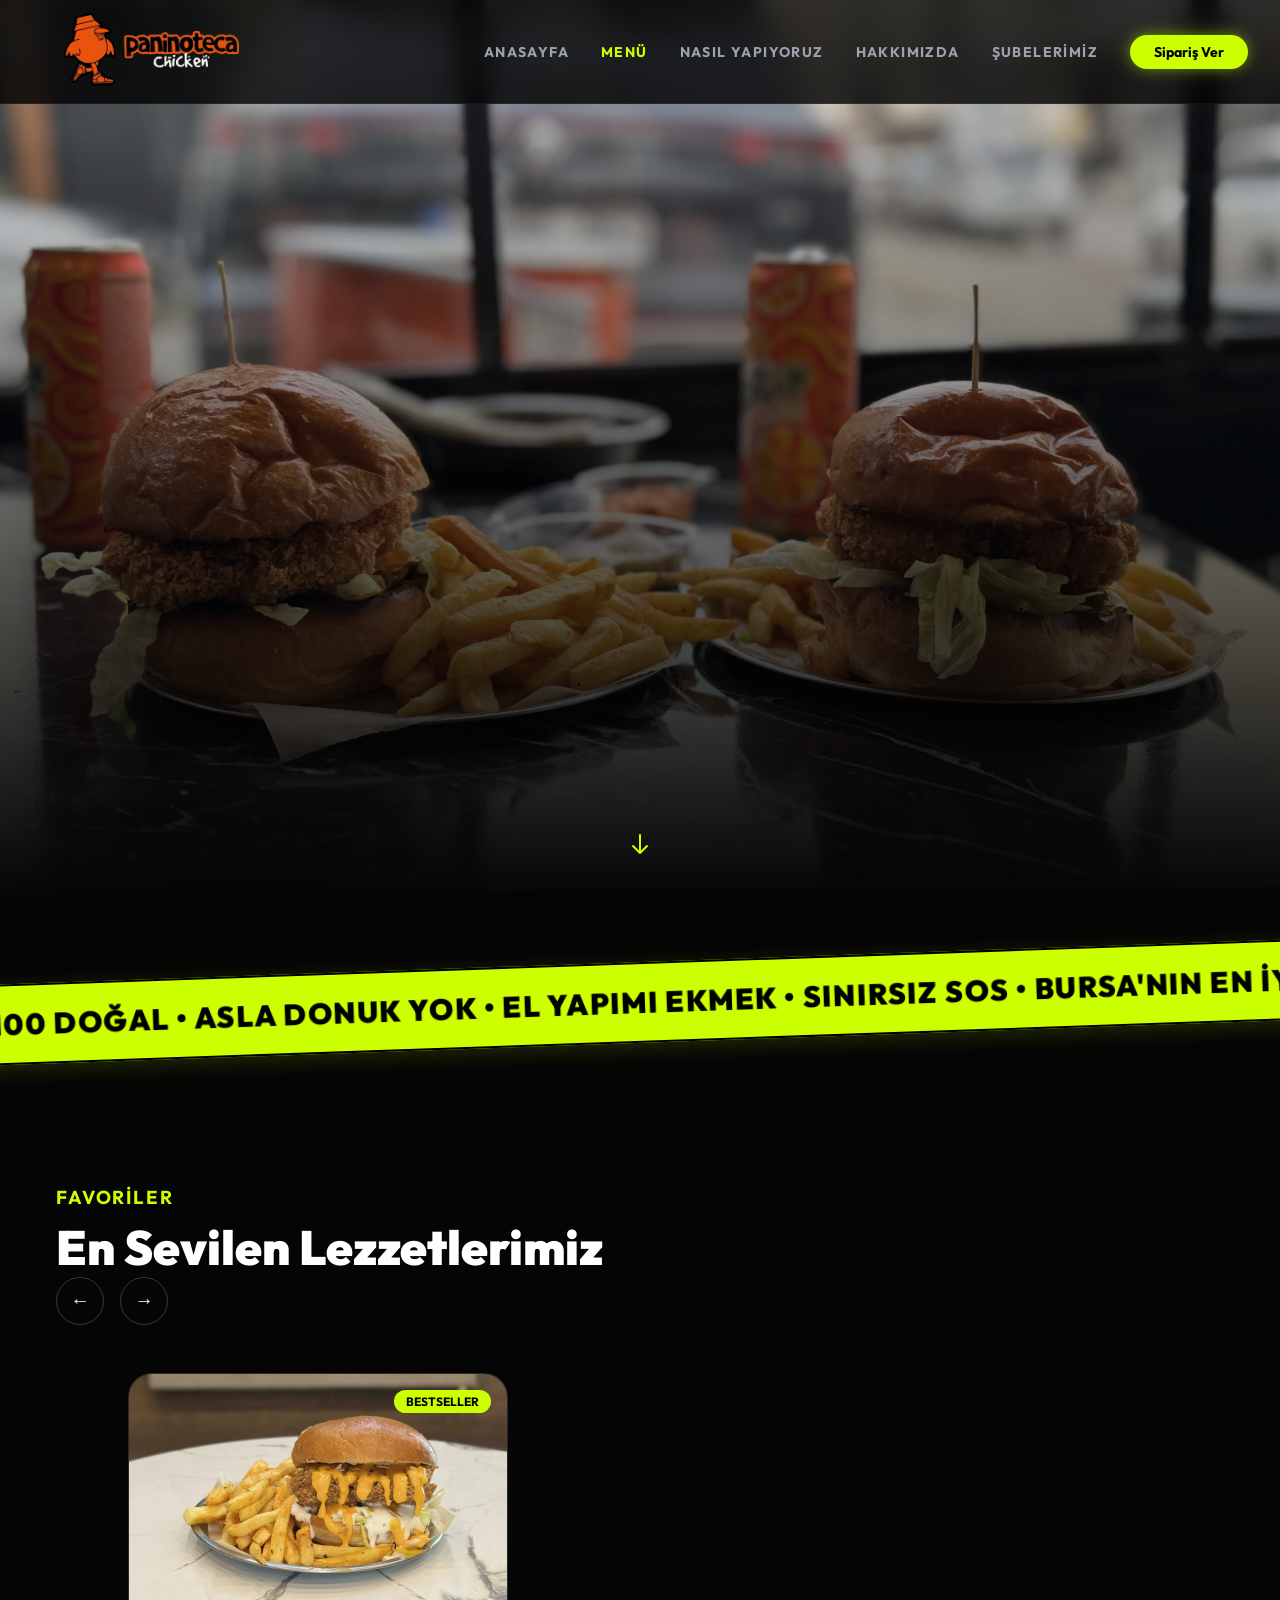
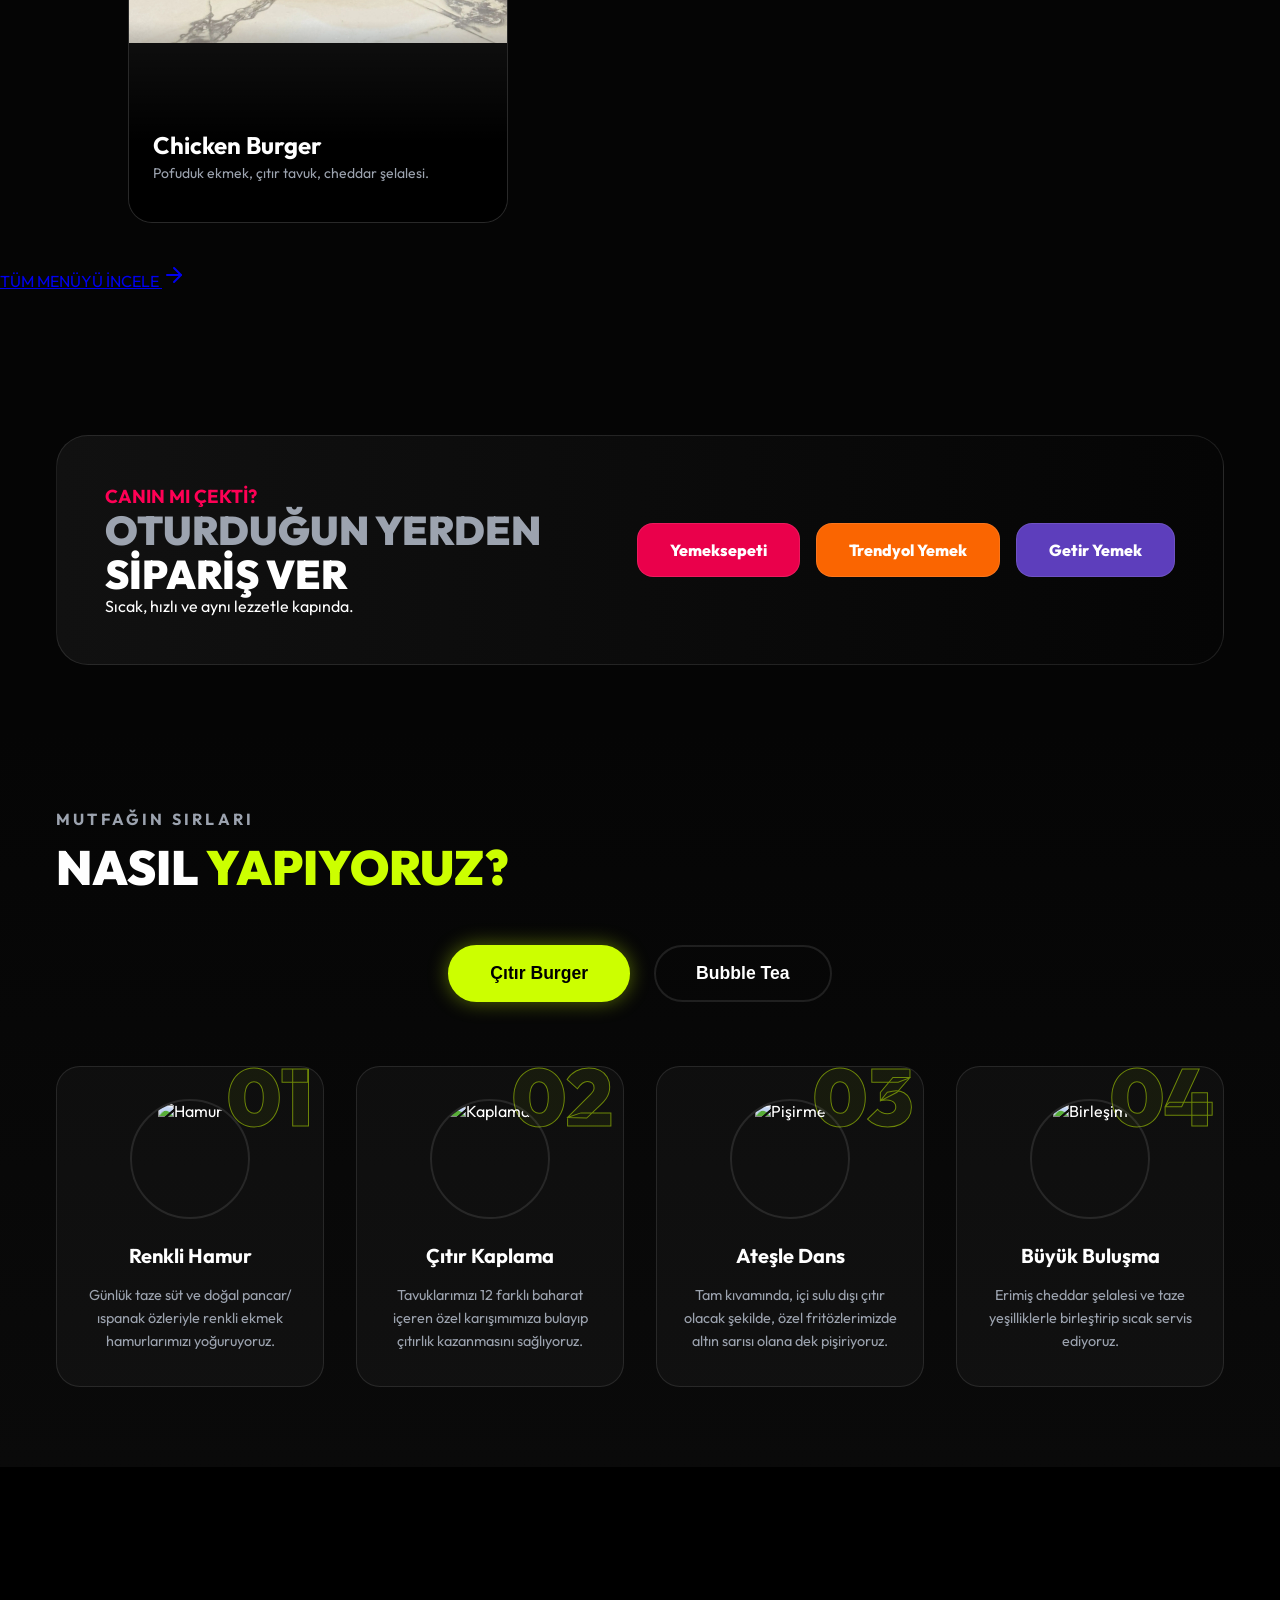
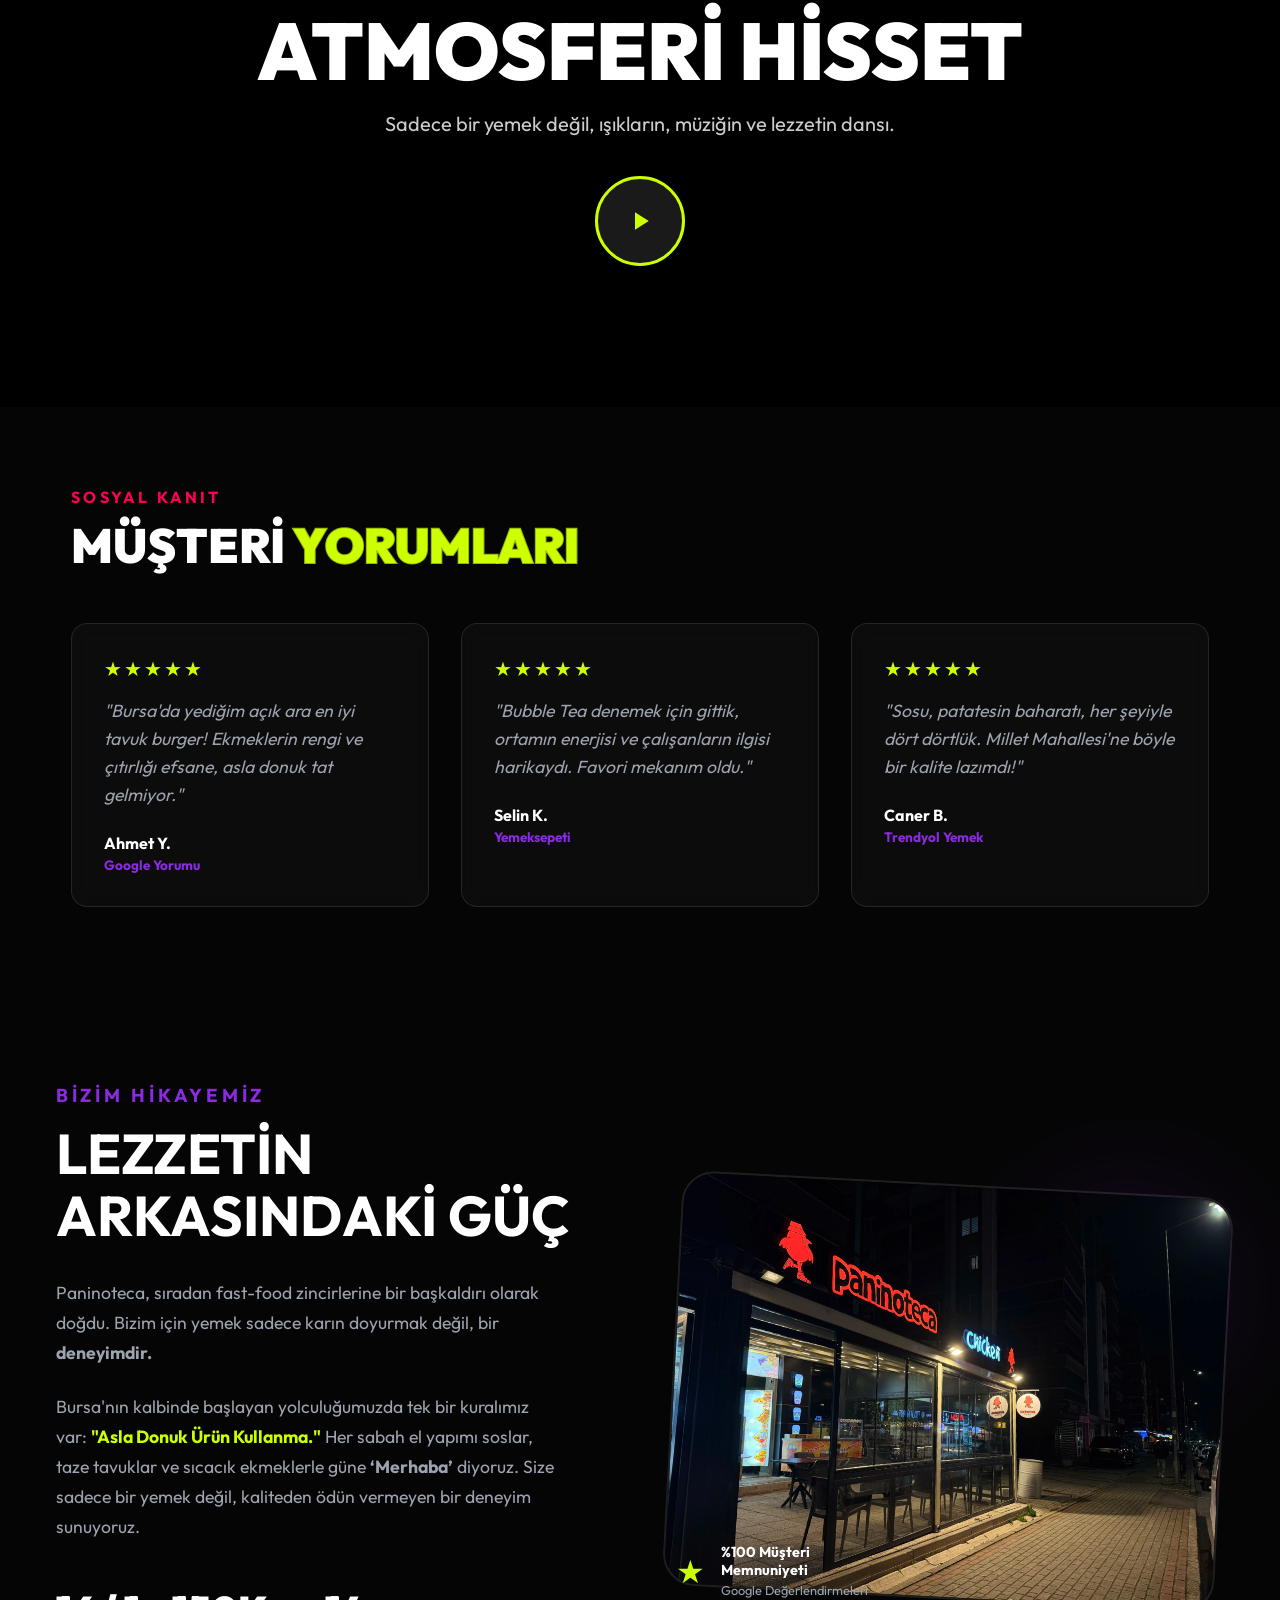
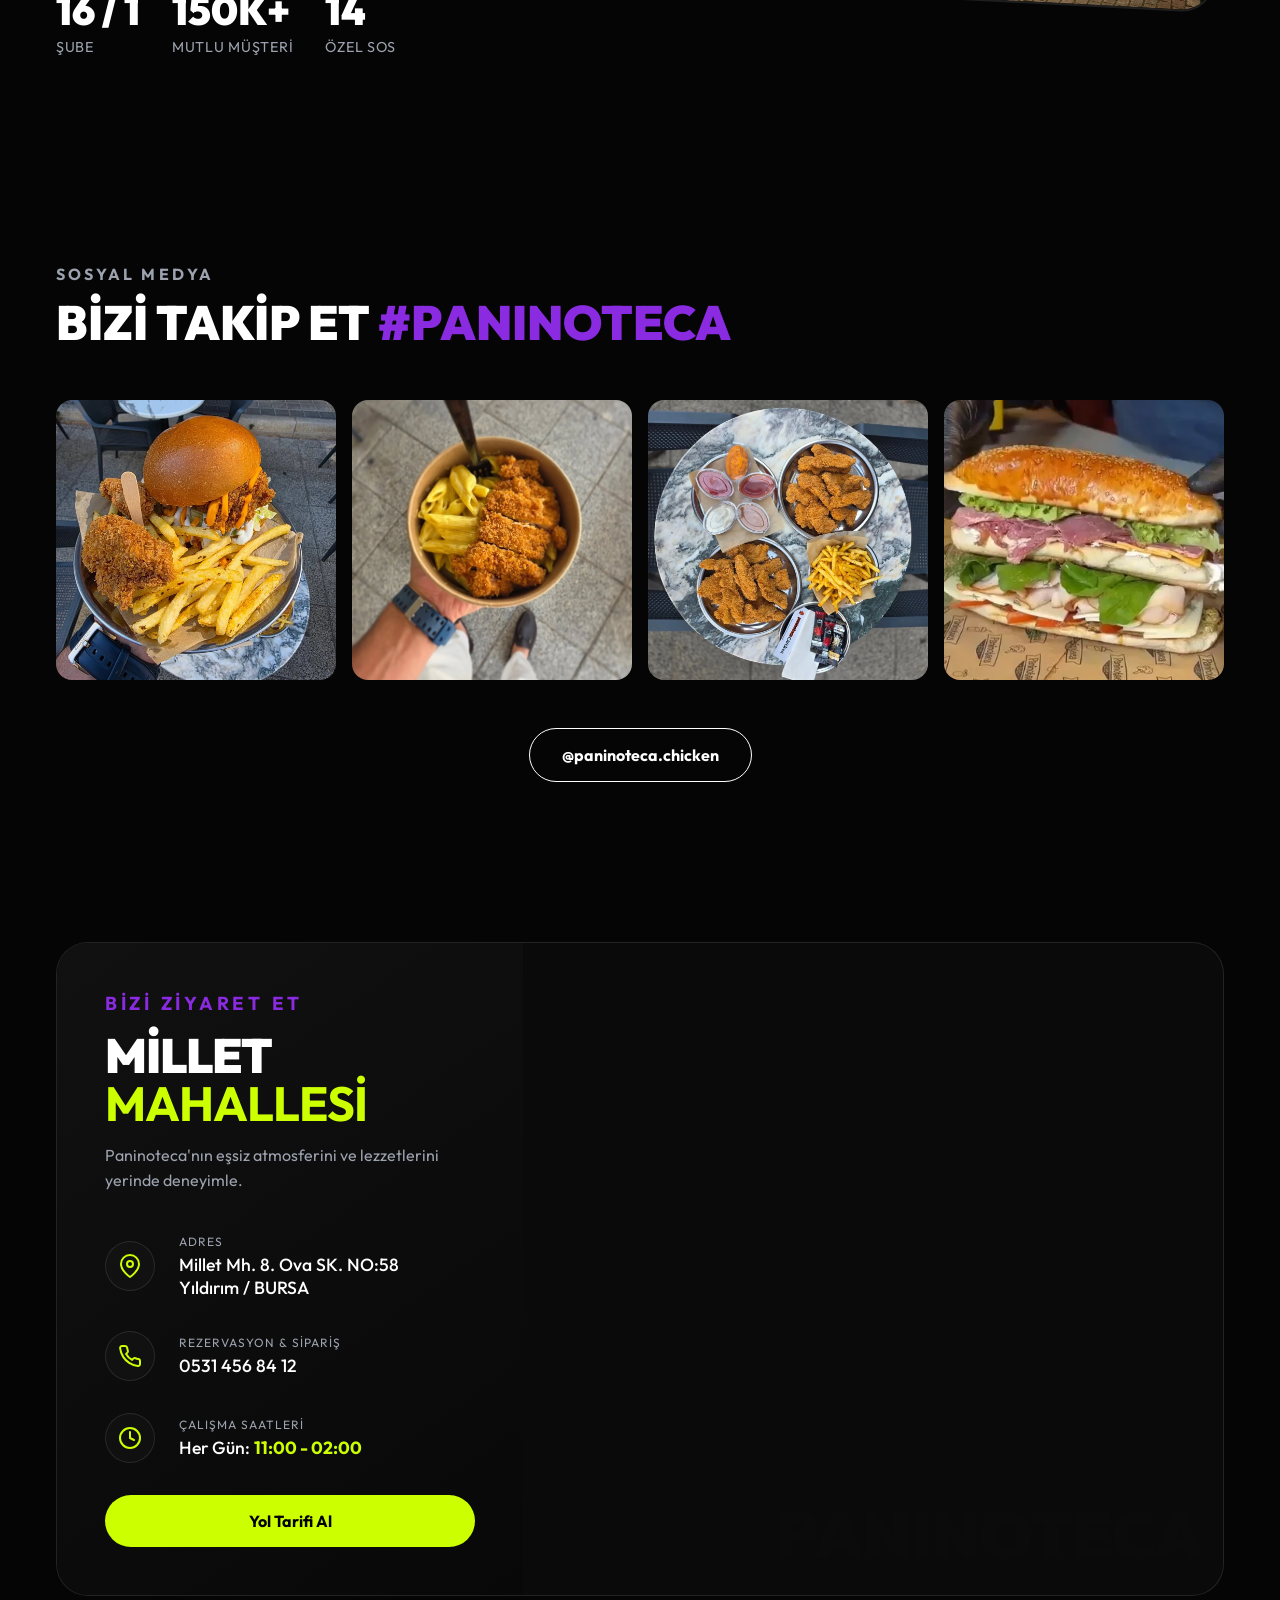
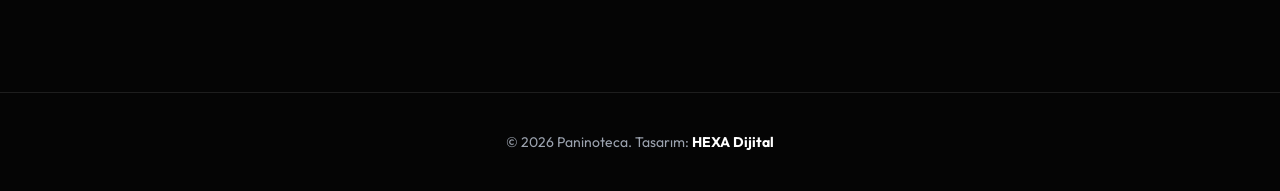
==== commit be798f7d: "dördüncü version" ====
--- a/index.html
+++ b/index.html
@@ -3,38 +3,46 @@
   <head>
     <meta charset="UTF-8" />
     <meta name="viewport" content="width=device-width, initial-scale=1.0" />
-    <title>Paninoteca | Neon & Crunch - Hexa Dijital</title>
+
+    <title>Paninoteca Chicken | Bursa'nın En İyi Çıtır Tavuk & Burgeri</title>
+    <meta
+      name="description"
+      content="Bursa Millet Mahallesi'nde %100 doğal, asla donuk ürün kullanmayan el yapımı çıtır tavuk, burger ve Bubble Tea! Hemen online sipariş verin."
+    />
+    <meta
+      name="keywords"
+      content="Bursa çıtır tavuk, Millet mahallesi burger, Paninoteca, bubble tea bursa, paket servis burger, el yapımı burger"
+    />
+    <link rel="canonical" href="https://paninotecachicken.com" />
+
+    <meta
+      property="og:title"
+      content="Paninoteca Chicken | Yeni Nesil Lezzet"
+    />
+    <meta
+      property="og:description"
+      content="Renkli ekmekler, patlayan lezzetler ve %100 doğal çıtır tavuk dünyası. Sipariş için tıkla!"
+    />
+    <meta
+      property="og:image"
+      content="https://paninotecachicken.com/assets/img/hero3.webp"
+    />
+    <meta property="og:url" content="https://paninotecachicken.com" />
+    <meta property="og:type" content="restaurant.restaurant" />
 
     <link
       href="https://fonts.googleapis.com/css2?family=Outfit:wght@300;400;700;900&display=swap"
       rel="stylesheet"
     />
-
     <link
       rel="stylesheet"
       href="https://cdn.jsdelivr.net/npm/swiper@11/swiper-bundle.min.css"
     />
-
     <link rel="stylesheet" href="assets/css/style.css" />
     <link rel="stylesheet" href="assets/css/hero.css" />
+    <link rel="icon" type="image/png" href="assets/img/logo/favicon.png" />
   </head>
   <body>
-    <div class="floating-cta">
-      <a href="#delivery" class="btn-floating">
-        <svg
-          width="24"
-          height="24"
-          viewBox="0 0 24 24"
-          fill="none"
-          stroke="currentColor"
-          stroke-width="2"
-        >
-          <path d="M5 10h14l-1.5 10h-11z" />
-          <path d="M9 10V6a3 3 0 0 1 6 0v4" />
-        </svg>
-        HEMEN SİPARİŞ VER
-      </a>
-    </div>
     <nav class="navbar">
       <div class="logo">
         <img
@@ -134,7 +142,7 @@
               <img src="assets/img/menu/chick.webp" alt="Burger" />
               <div class="card-info">
                 <h3>Chicken Burger</h3>
-                <p>Renkli ekmek, çıtır tavuk, cheddar şelalesi.</p>
+                <p>Pofuduk ekmek, çıtır tavuk, cheddar şelalesi.</p>
                 <div class="card-footer"></div>
               </div>
             </div>
@@ -146,8 +154,8 @@
               <div class="card-info">
                 <h3>Makarna</h3>
                 <p>
-                  Kremalı mantarlı, pesto veya domates soslu doyurucu İtalyan
-                  lezzeti.
+                  Mac and cheese soslu, pesto veya köri soslu seçeneklerimizle
+                  lezzetli İtalyan rüzgarları.
                 </p>
                 <div class="card-footer"></div>
               </div>
@@ -160,8 +168,8 @@
               <div class="card-info">
                 <h3>Şnitzel Sandwich</h3>
                 <p>
-                  Altın sarısı çıtır kaplaması, yanında enfes patates kızartması
-                  ve özel sosuyla.
+                  Çıtır çıtır kaplaması, yanında enfes patates kızartması ve
+                  özel sosuyla.
                 </p>
                 <div class="card-footer"></div>
               </div>
@@ -174,8 +182,8 @@
               <div class="card-info">
                 <h3>Alevli Tavuk Sandwich</h3>
                 <p>
-                  Bol malzemeli, erimiş kaşarlı ve özel acı soslu doyurucu
-                  sandviç.
+                  Bol malzemeli, mantar ve köri sosun eşsiz birleşimiyle
+                  doyurucu sandviç.
                 </p>
                 <div class="card-footer"></div>
               </div>
@@ -188,7 +196,7 @@
               <div class="card-info">
                 <h3>Bun'S</h3>
                 <p>
-                  Yumuşacık buharda pişmiş bao ekmeği arasında taze ve lezzetli
+                  Yumuşacık buharda pişmiş bun ekmeği arasında taze ve lezzetli
                   dolgular.
                 </p>
                 <div class="card-footer"></div>
@@ -215,7 +223,7 @@
               <img src="assets/img/menu/kanatbut.webp" alt="Çılgın Kanat" />
               <div class="card-info">
                 <h3>Çılgın Kanat</h3>
-                <p>12'li acılı kanat, özel dip soslar ve baharat şöleni.</p>
+                <p>Acılı kanat, özel dip soslar ve baharat şöleni.</p>
                 <div class="card-footer"></div>
               </div>
             </div>
@@ -231,7 +239,7 @@
                 <h3>French Fries</h3>
                 <p>
                   Dışı çıtır, içi yumuşacık, özel baharatlarla harmanlanmış
-                  altın sarısı patatesler.
+                  patatesler.
                 </p>
                 <div class="card-footer"></div>
               </div>
@@ -282,10 +290,7 @@
               <img src="assets/img/menu/pepsi.webp" alt="İçecekler" />
               <div class="card-info">
                 <h3>İçecekler</h3>
-                <p>
-                  Ev yapımı limonata, sıcak/soğuk kahveler ve ferahlatıcı
-                  meşrubat çeşitleri.
-                </p>
+                <p>Sıcak/soğuk ferahlatıcı meşrubat çeşitleri.</p>
                 <div class="card-footer"></div>
               </div>
             </div>
@@ -304,6 +309,24 @@
             </div>
           </div>
         </div>
+      </div>
+      <div class="slider-bottom-action">
+        <a href="menu.html" class="btn-view-menu">
+          TÜM MENÜYÜ İNCELE
+          <svg
+            width="24"
+            height="24"
+            viewBox="0 0 24 24"
+            fill="none"
+            stroke="currentColor"
+            stroke-width="2"
+            stroke-linecap="round"
+            stroke-linejoin="round"
+          >
+            <path d="M5 12h14"></path>
+            <path d="M12 5l7 7-7 7"></path>
+          </svg>
+        </a>
       </div>
     </section>
 
@@ -578,11 +601,17 @@
             <p class="about-desc">
               Bursa'nın kalbinde başlayan yolculuğumuzda tek bir kuralımız var:
               <span class="highlight-text">"Asla Donuk Ürün Kullanma."</span>
-              Her sabah taze ekmeklerimizi kendimiz pişiriyor, soslarımızı
-              günlük hazırlıyoruz.
+              Her sabah el yapımı soslar, taze tavuklar ve sıcacık ekmeklerle
+              güne <strong>‘Merhaba’</strong> diyoruz. Size sadece bir yemek
+              değil, kaliteden ödün vermeyen bir deneyim sunuyoruz.
             </p>
 
             <div class="stats-container">
+              <div class="stat-box">
+                <span class="stat-number">16 / 1</span>
+                <span class="stat-label">Şube</span>
+              </div>
+
               <div class="stat-box">
                 <span class="stat-number">150K+</span>
                 <span class="stat-label">Mutlu Müşteri</span>
@@ -797,5 +826,46 @@
     <script src="https://cdnjs.cloudflare.com/ajax/libs/gsap/3.12.2/ScrollTrigger.min.js"></script>
     <script src="https://cdn.jsdelivr.net/npm/swiper@11/swiper-bundle.min.js"></script>
     <script src="assets/js/script.js"></script>
+    <script type="application/ld+json">
+      {
+        "@context": "https://schema.org",
+        "@type": "Restaurant",
+        "name": "Paninoteca Chicken",
+        "image": "https://paninotecachicken.com/assets/img/hero3.webp",
+        "@id": "https://paninotecachicken.com/",
+        "url": "https://paninotecachicken.com/",
+        "telephone": "05314568412",
+        "address": {
+          "@type": "PostalAddress",
+          "streetAddress": "Millet Mh. 8. Ova SK. NO:58",
+          "addressLocality": "Yıldırım",
+          "addressRegion": "Bursa",
+          "postalCode": "16320",
+          "addressCountry": "TR"
+        },
+        "geo": {
+          "@type": "GeoCoordinates",
+          "latitude": 40.2,
+          "longitude": 29.1
+        },
+        "servesCuisine": ["Burger", "Çıtır Tavuk", "Fast Food", "Bubble Tea"],
+        "priceRange": "₺₺",
+        "openingHoursSpecification": {
+          "@type": "OpeningHoursSpecification",
+          "dayOfWeek": [
+            "Monday",
+            "Tuesday",
+            "Wednesday",
+            "Thursday",
+            "Friday",
+            "Saturday",
+            "Sunday"
+          ],
+          "opens": "11:00",
+          "closes": "02:00"
+        },
+        "sameAs": ["https://www.instagram.com/paninoteca_chicken/"]
+      }
+    </script>
   </body>
 </html>
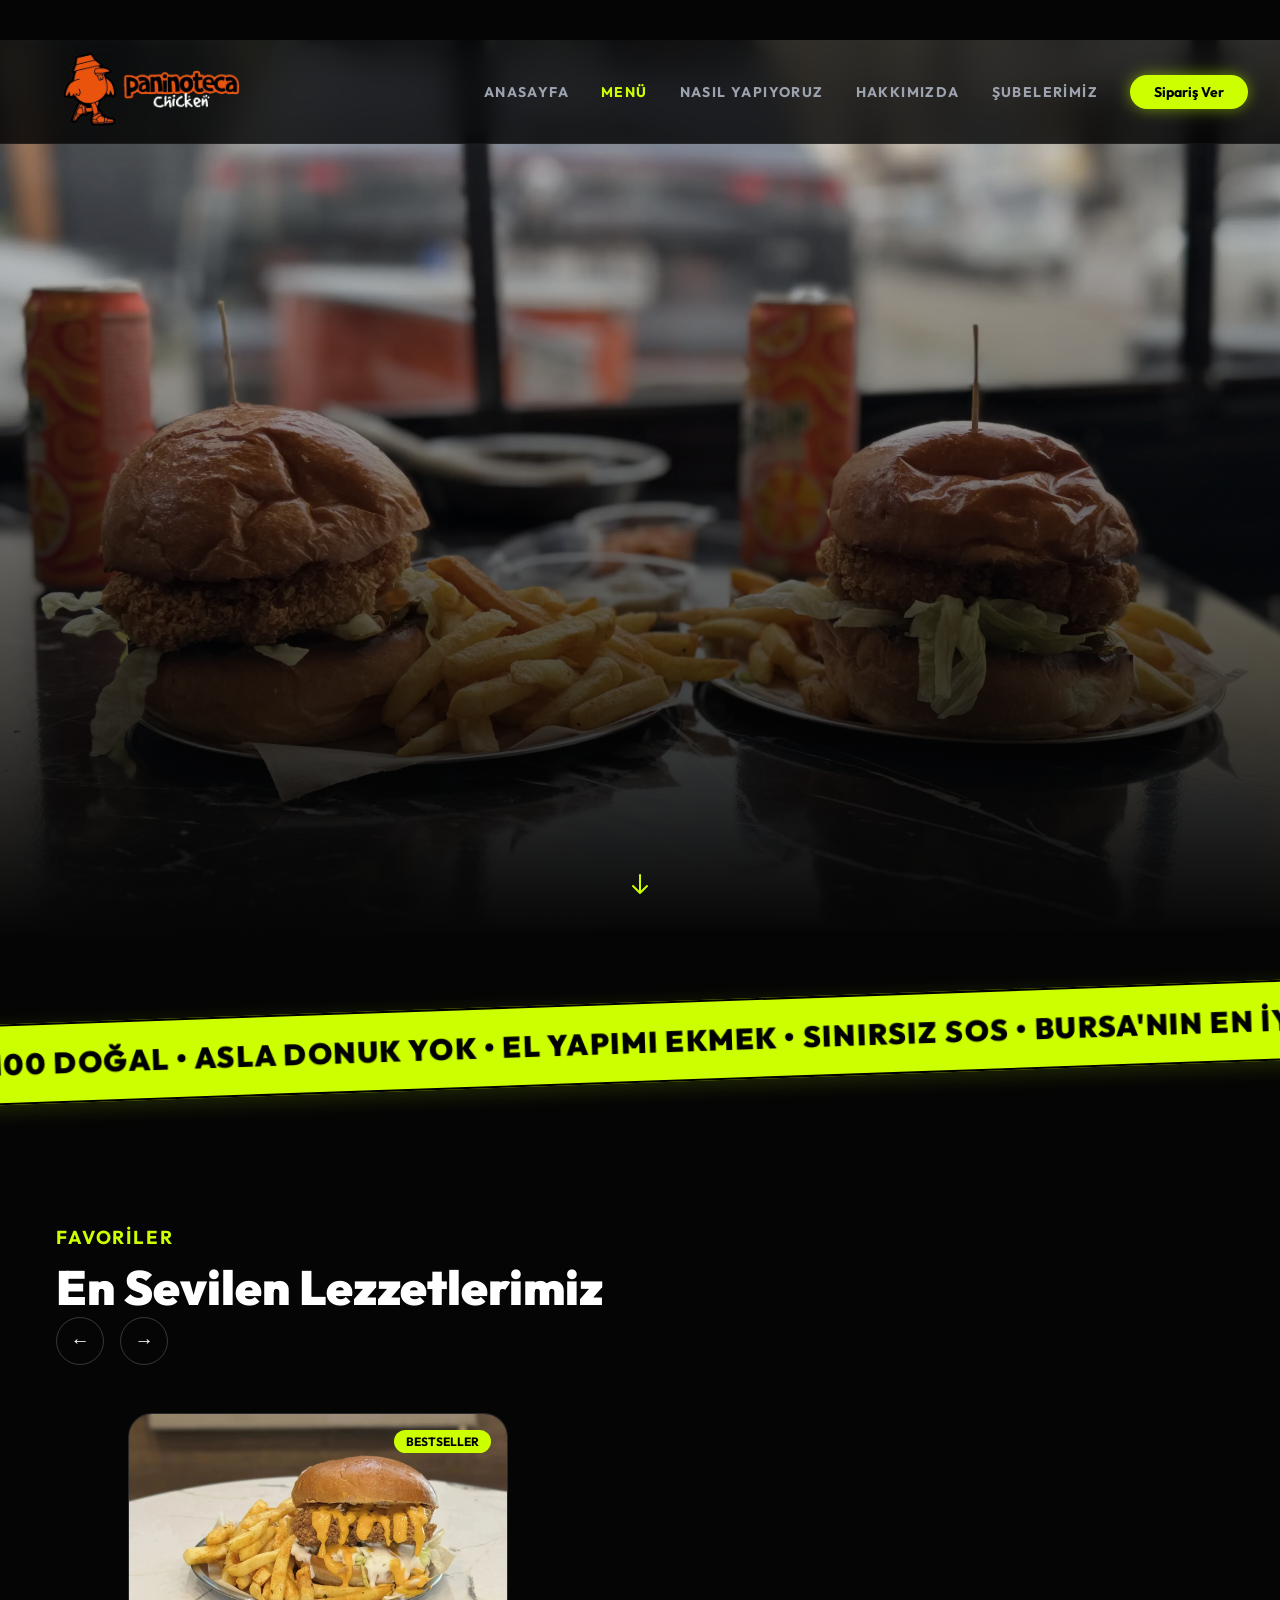
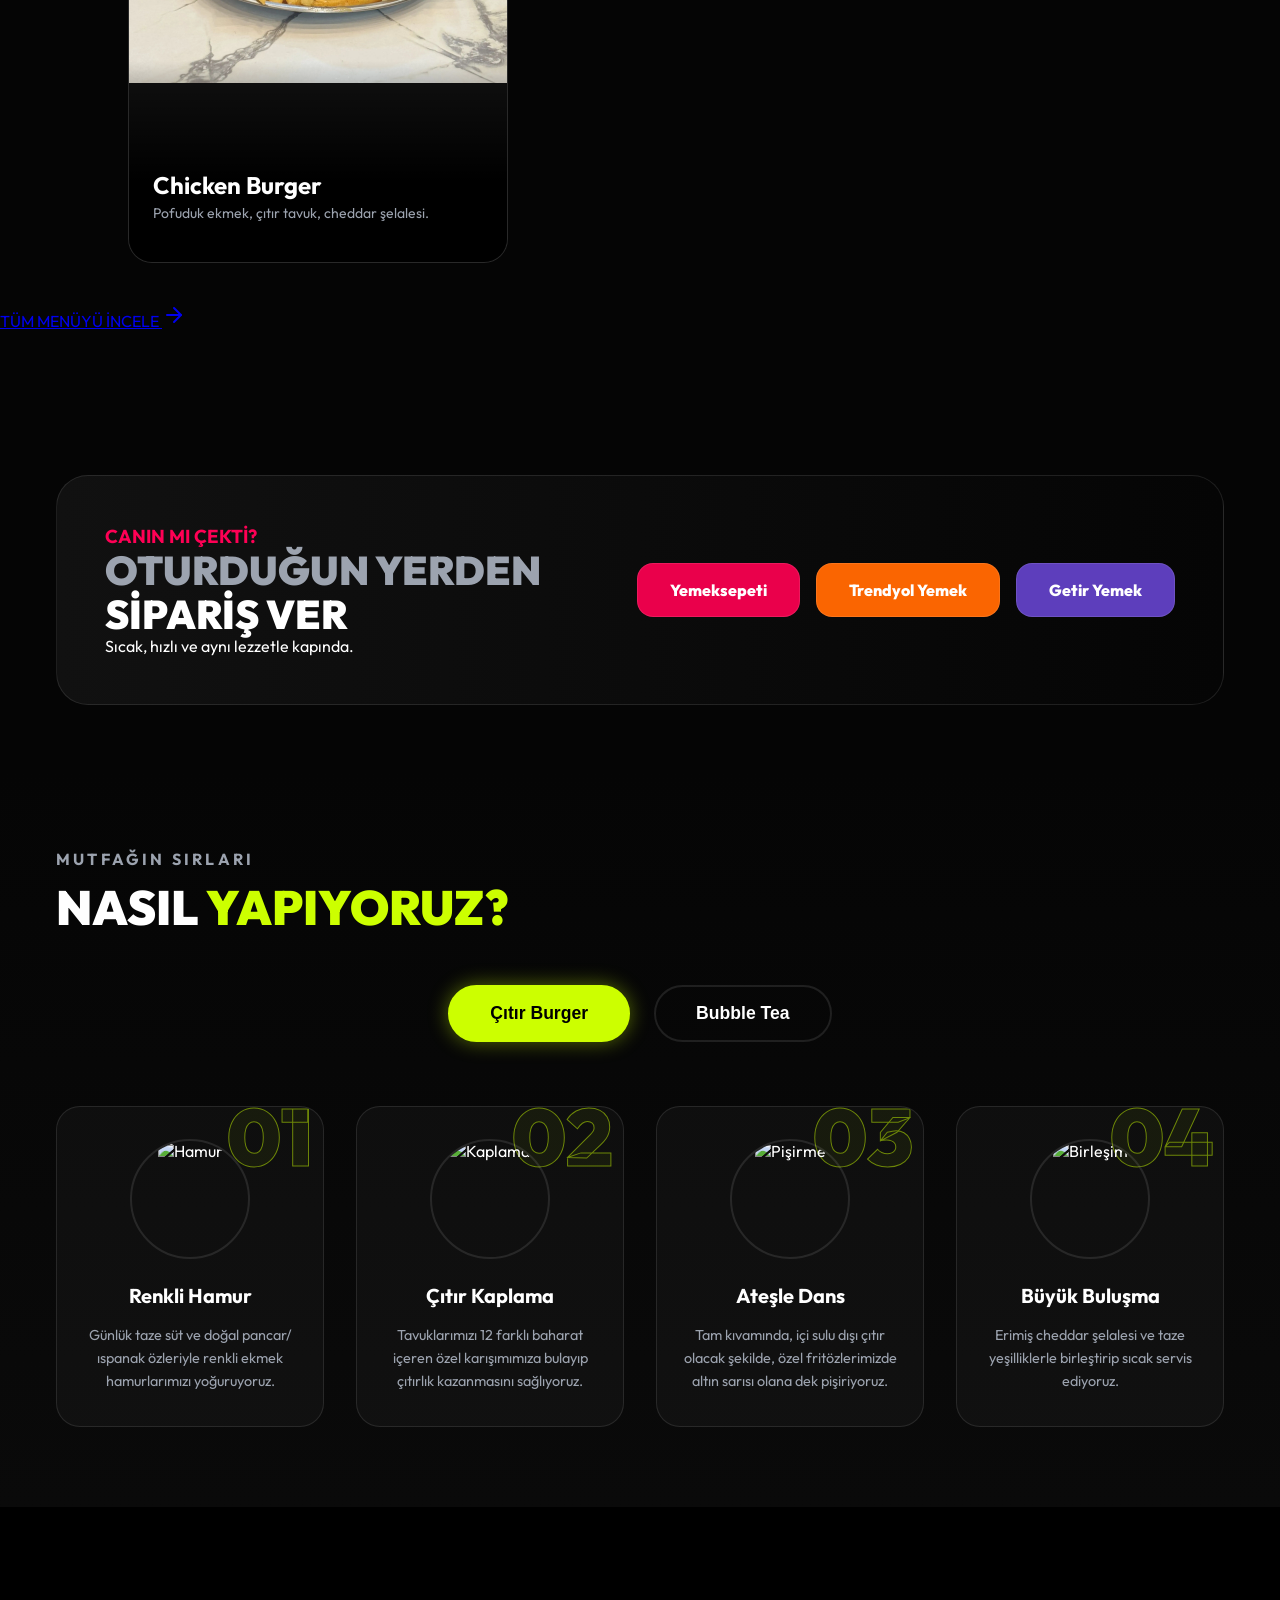
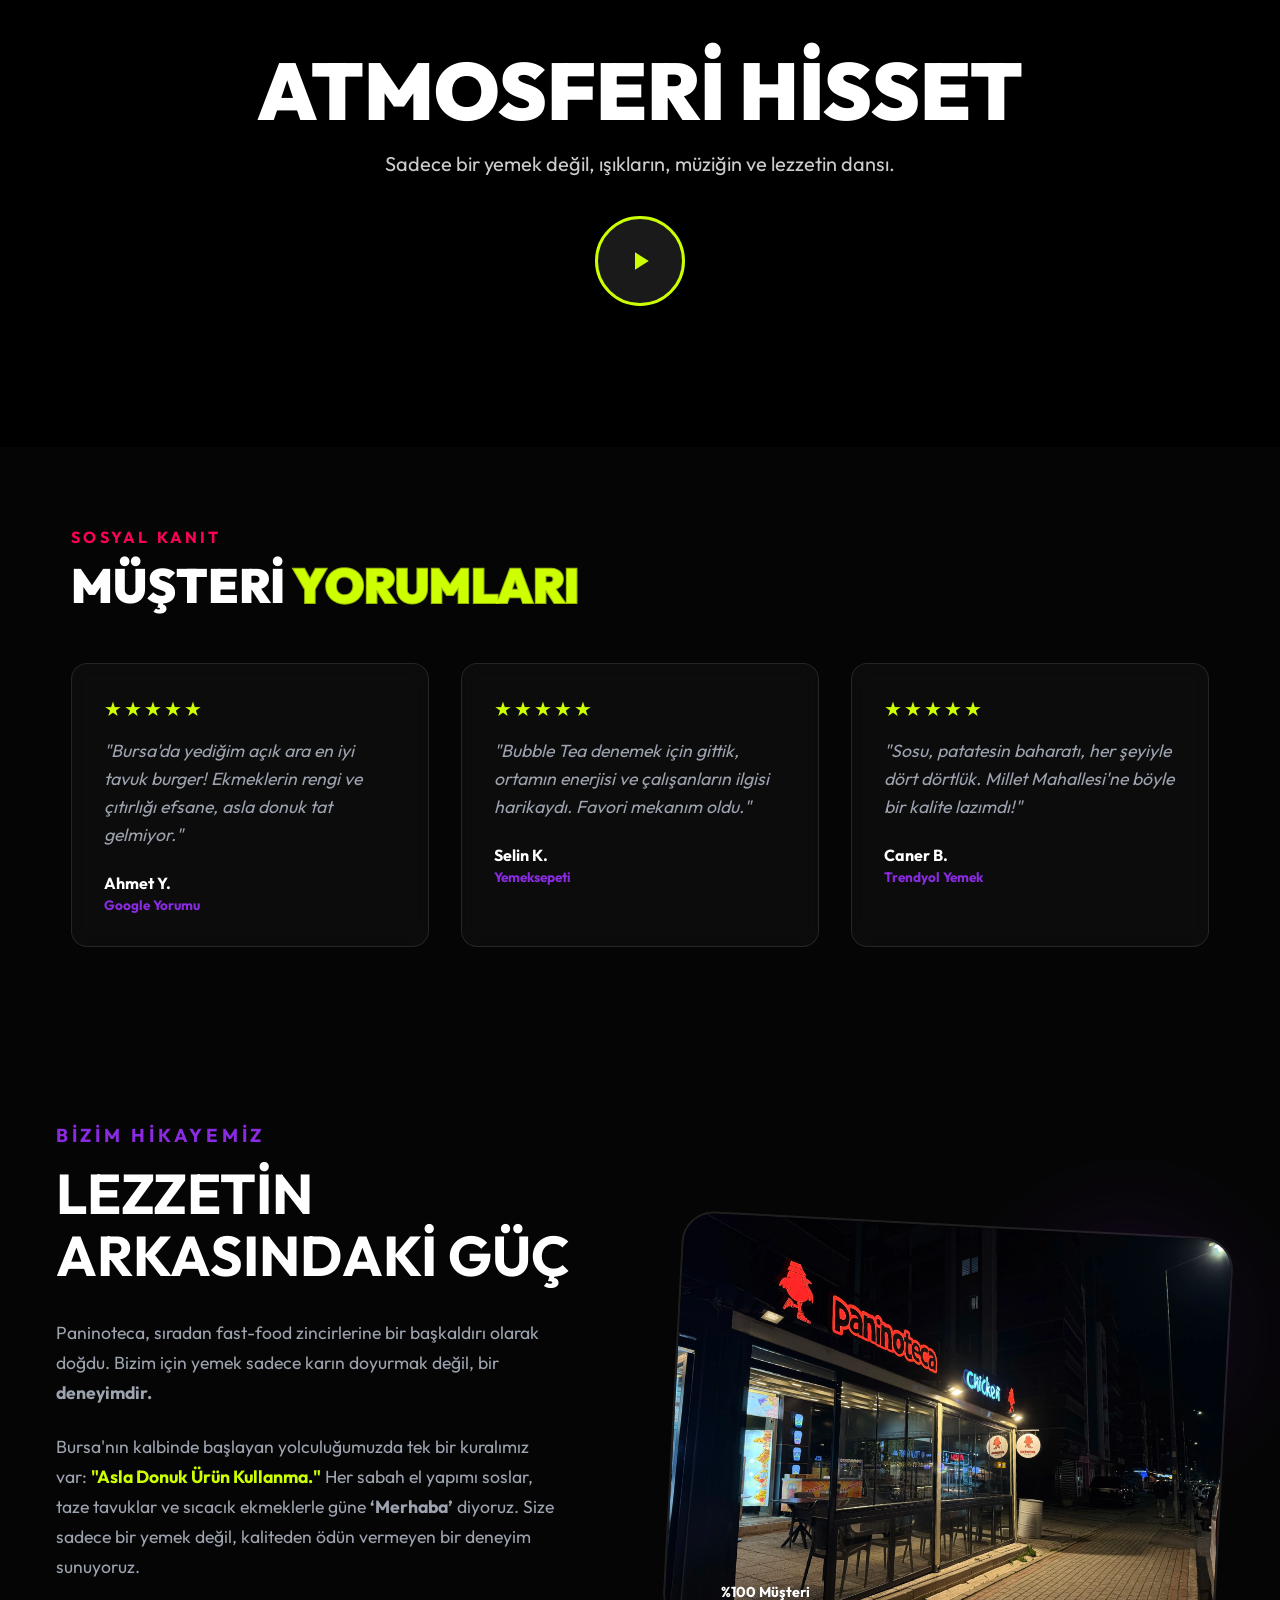
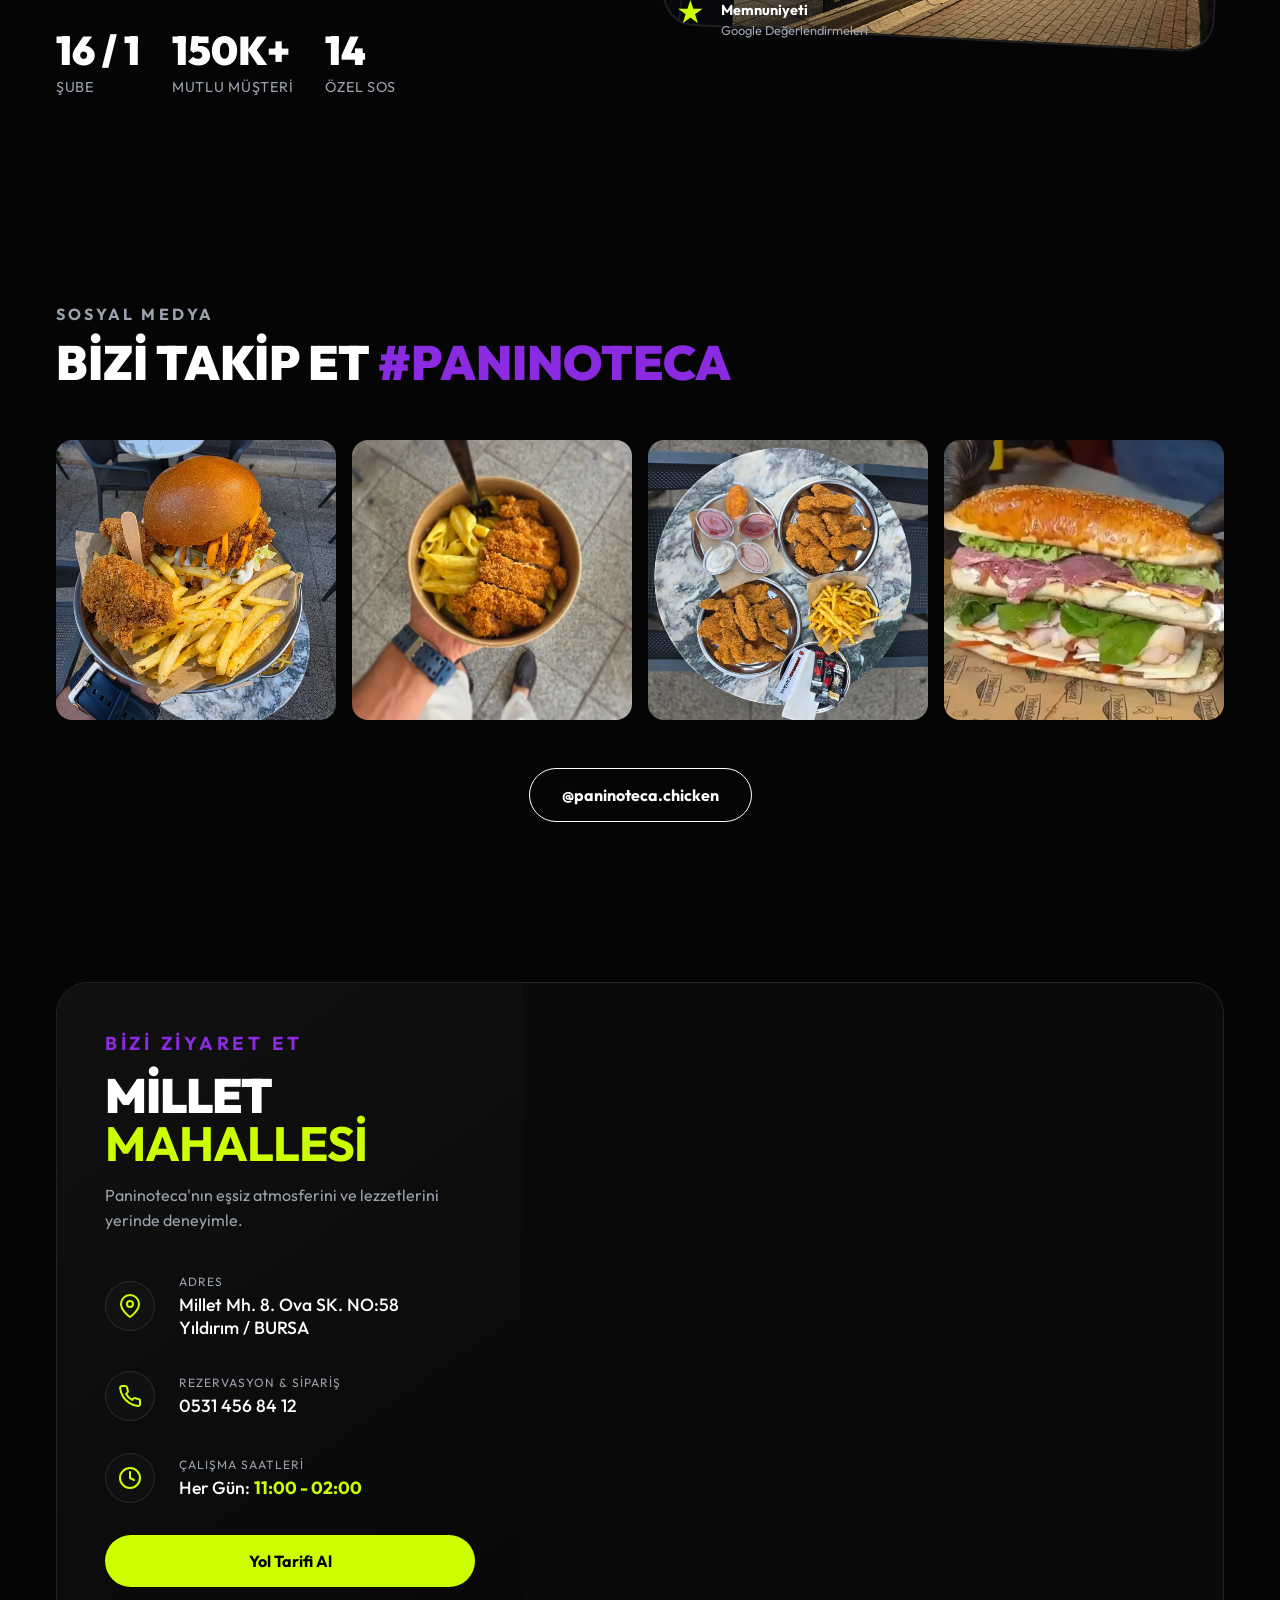
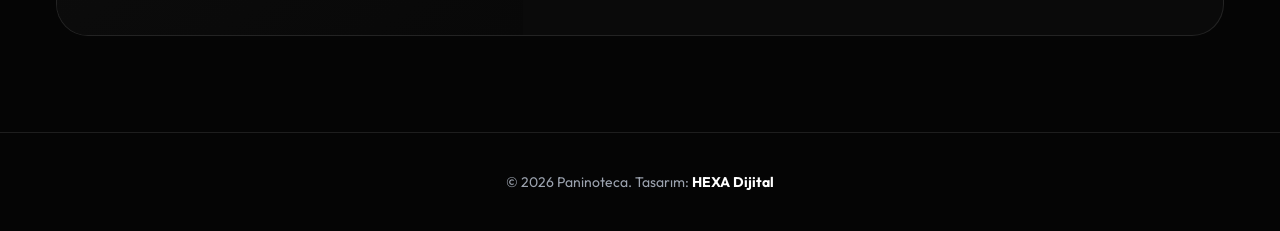
==== commit dfe8339c: "Update index.html" ====
--- a/index.html
+++ b/index.html
@@ -1,6 +1,21 @@
 <!doctype html>
 <html lang="tr">
   <head>
+    <!-- Google tag (gtag.js) -->
+    <!-- Google tag (gtag.js) -->
+    <script
+      async
+      src="https://www.googletagmanager.com/gtag/js?id=G-ZDPR53Y53H"
+    ></script>
+    <script>
+      window.dataLayer = window.dataLayer || [];
+      function gtag() {
+        dataLayer.push(arguments);
+      }
+      gtag("js", new Date());
+
+      gtag("config", "G-ZDPR53Y53H");
+    </script>
     <meta charset="UTF-8" />
     <meta name="viewport" content="width=device-width, initial-scale=1.0" />
 
@@ -43,6 +58,68 @@
     <link rel="icon" type="image/png" href="assets/img/logo/favicon.png" />
   </head>
   <body>
+
+    <style>
+      /* 1. Duyuru Bandı Stilleri */
+      .brand-announcement {
+        position: fixed;
+        top: 0;
+        left: 0;
+        width: 100%;
+        height: 40px;
+        background-color: #ff0000;
+        color: #ffffff;
+        display: flex;
+        align-items: center;
+        justify-content: center;
+        z-index: 2000; /* Her şeyin üstünde olması için çok yüksek değer */
+        font-family: "Outfit", sans-serif;
+        font-size: 1.2rem;
+        font-weight: 700;
+        letter-spacing: 0.05em;
+        box-shadow: 0 2px 10px rgba(0, 0, 0, 0.3);
+      }
+
+      .brand-announcement strong {
+        margin-left: 8px;
+        text-decoration: underline;
+        text-transform: uppercase;
+        font-weight: 900;
+      }
+
+      /* 2. Mevcut Navbar'ı Aşağı İtme (Dosyaya dokunmadan) */
+      /* Sitenin mevcut .navbar sınıfını hedef alıp tepeden 40px boşluk veriyoruz */
+      .navbar {
+        top: 40px !important;
+        transition: top 0.3s ease; /* Yumuşak geçiş */
+      }
+
+      /* 3. Sayfa İçeriğini Aşağı İtme */
+      /* İlk bölümün (Hero) üstten kapanmaması için body'e geçici padding */
+      body {
+        margin-top: 40px !important;
+      }
+
+      /* Mobil Uyumluluk */
+      @media (max-width: 768px) {
+        .brand-announcement {
+          font-size: 0.9rem;
+          height: 35px;
+        }
+        .navbar {
+          top: 35px !important;
+        }
+        body {
+          margin-top: 35px !important;
+        }
+        /* Mobilde hamburger menü açıldığında tepeden 
+       boşluk kalması için (nav-menu senin kodunda fixed top:0) */
+        .nav-menu.active {
+          top: 35px !important;
+          height: calc(100vh - 35px) !important;
+        }
+      }
+    </style>
     <nav class="navbar">
       <div class="logo">
         <img
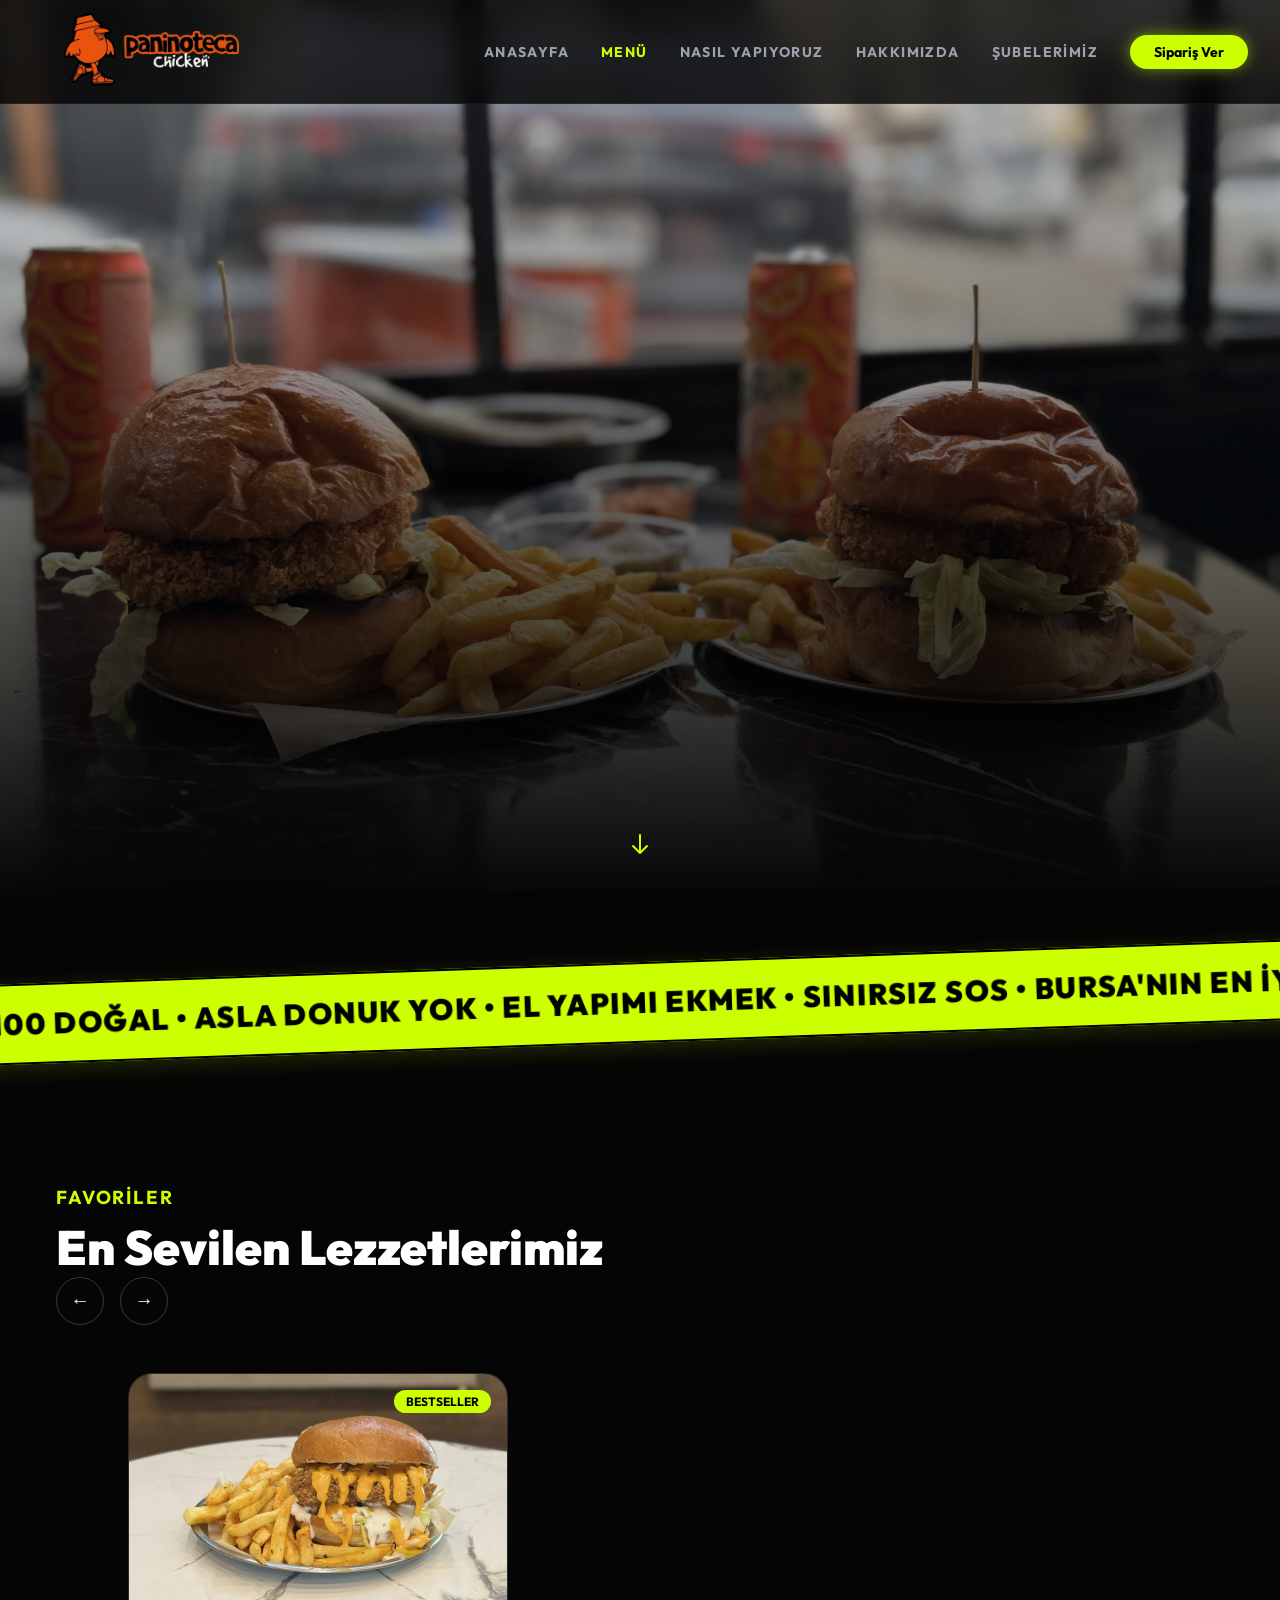
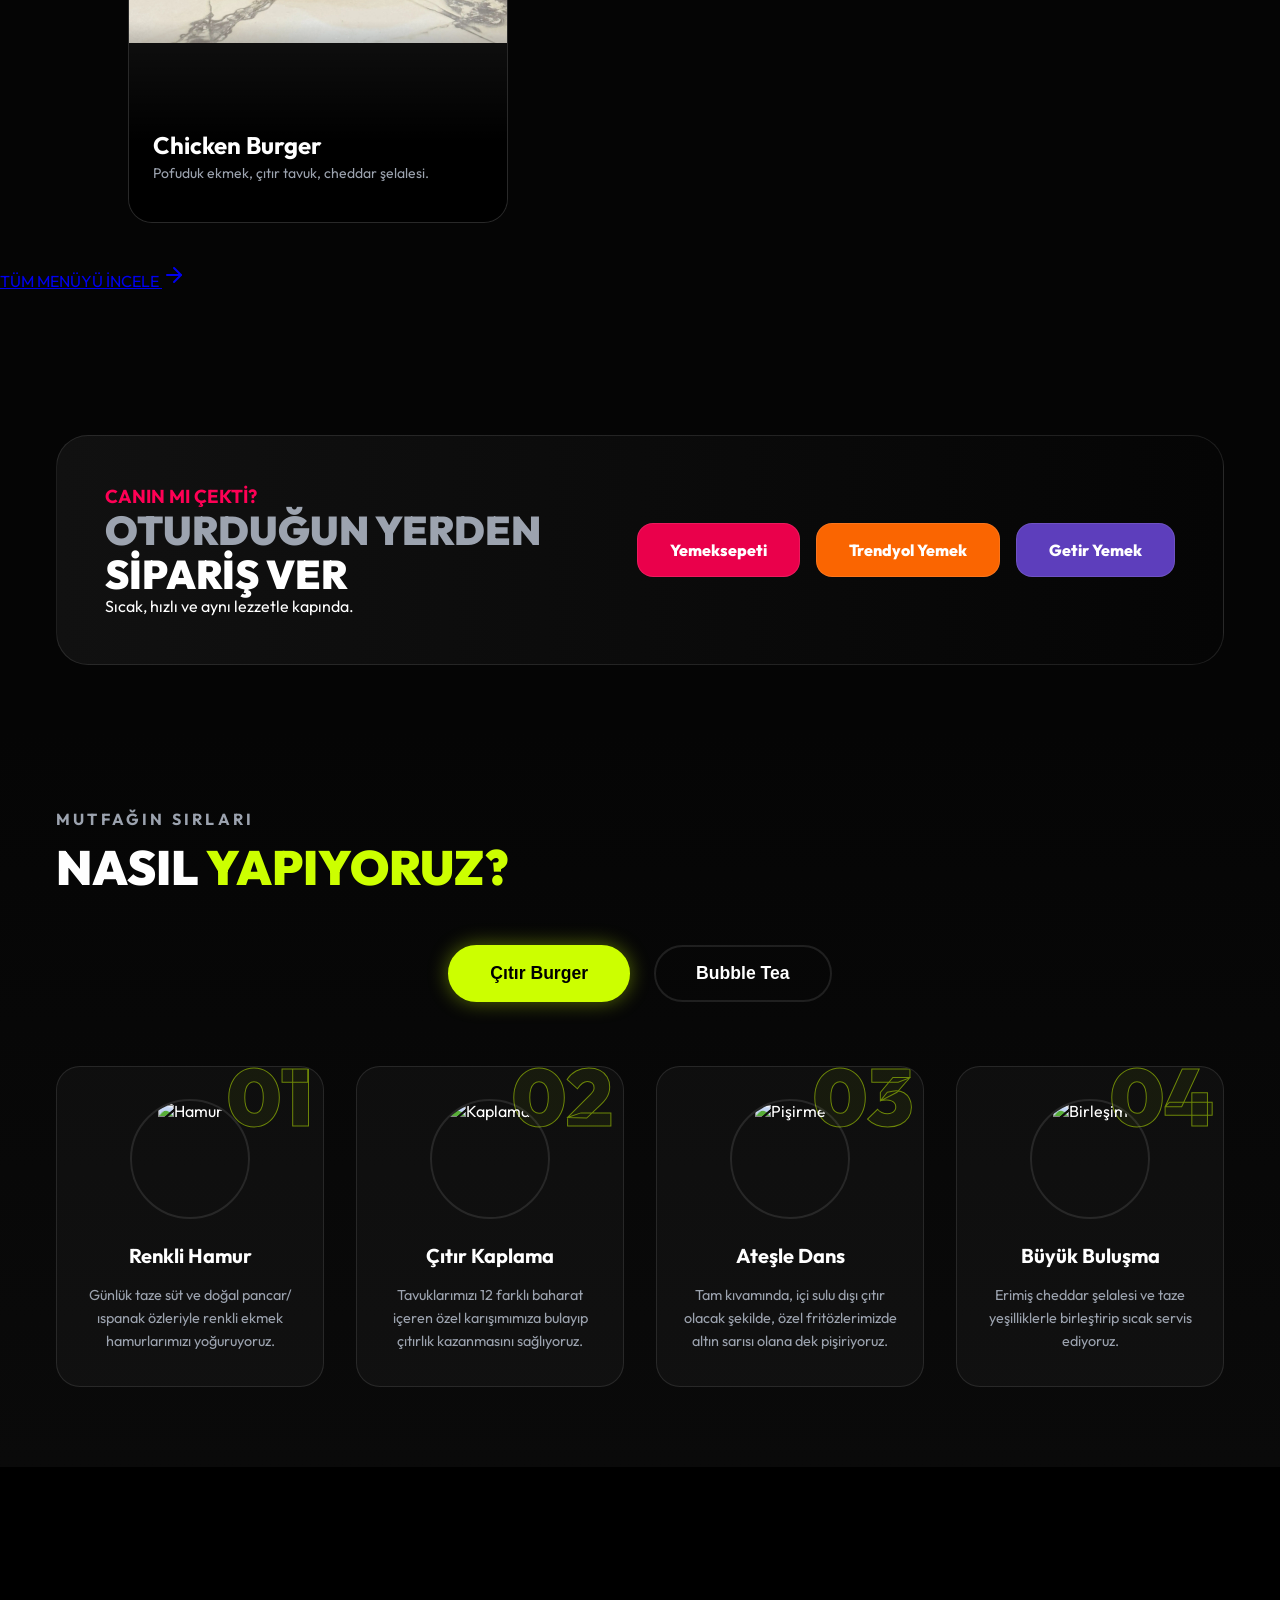
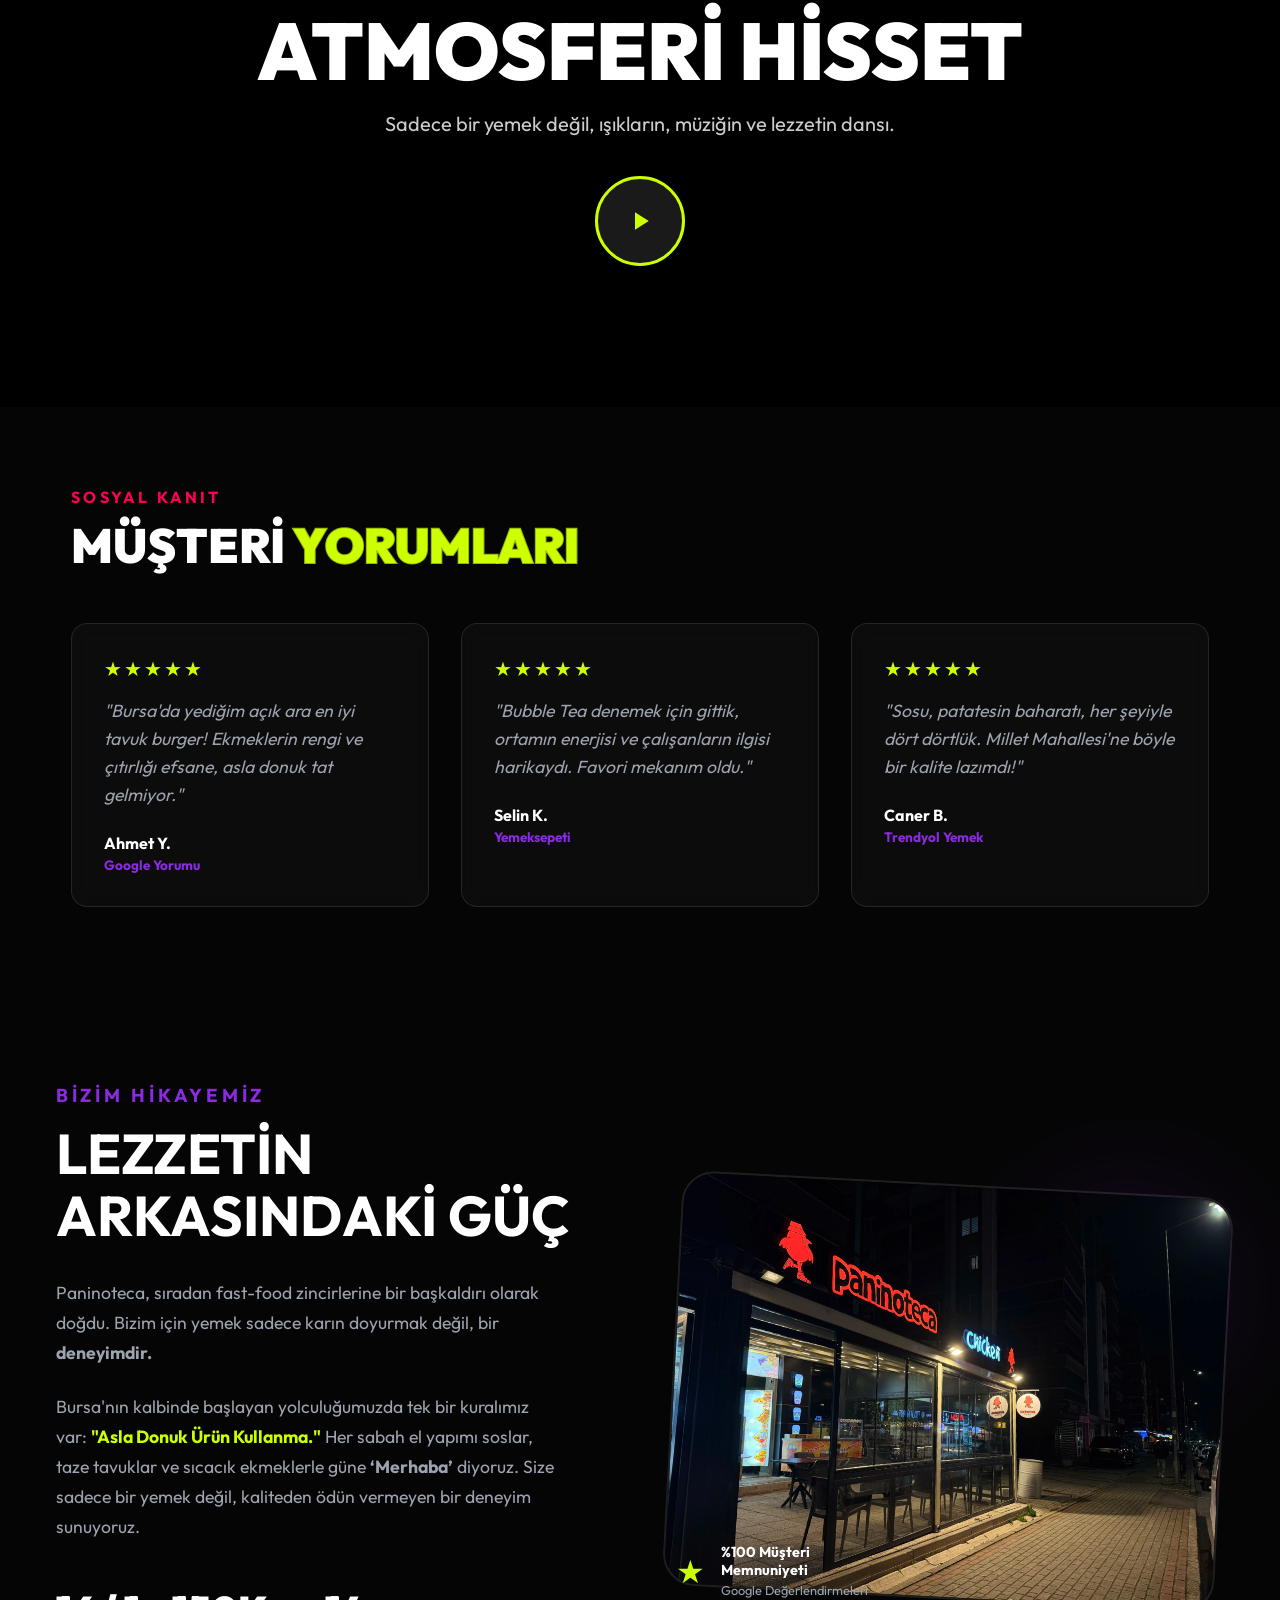
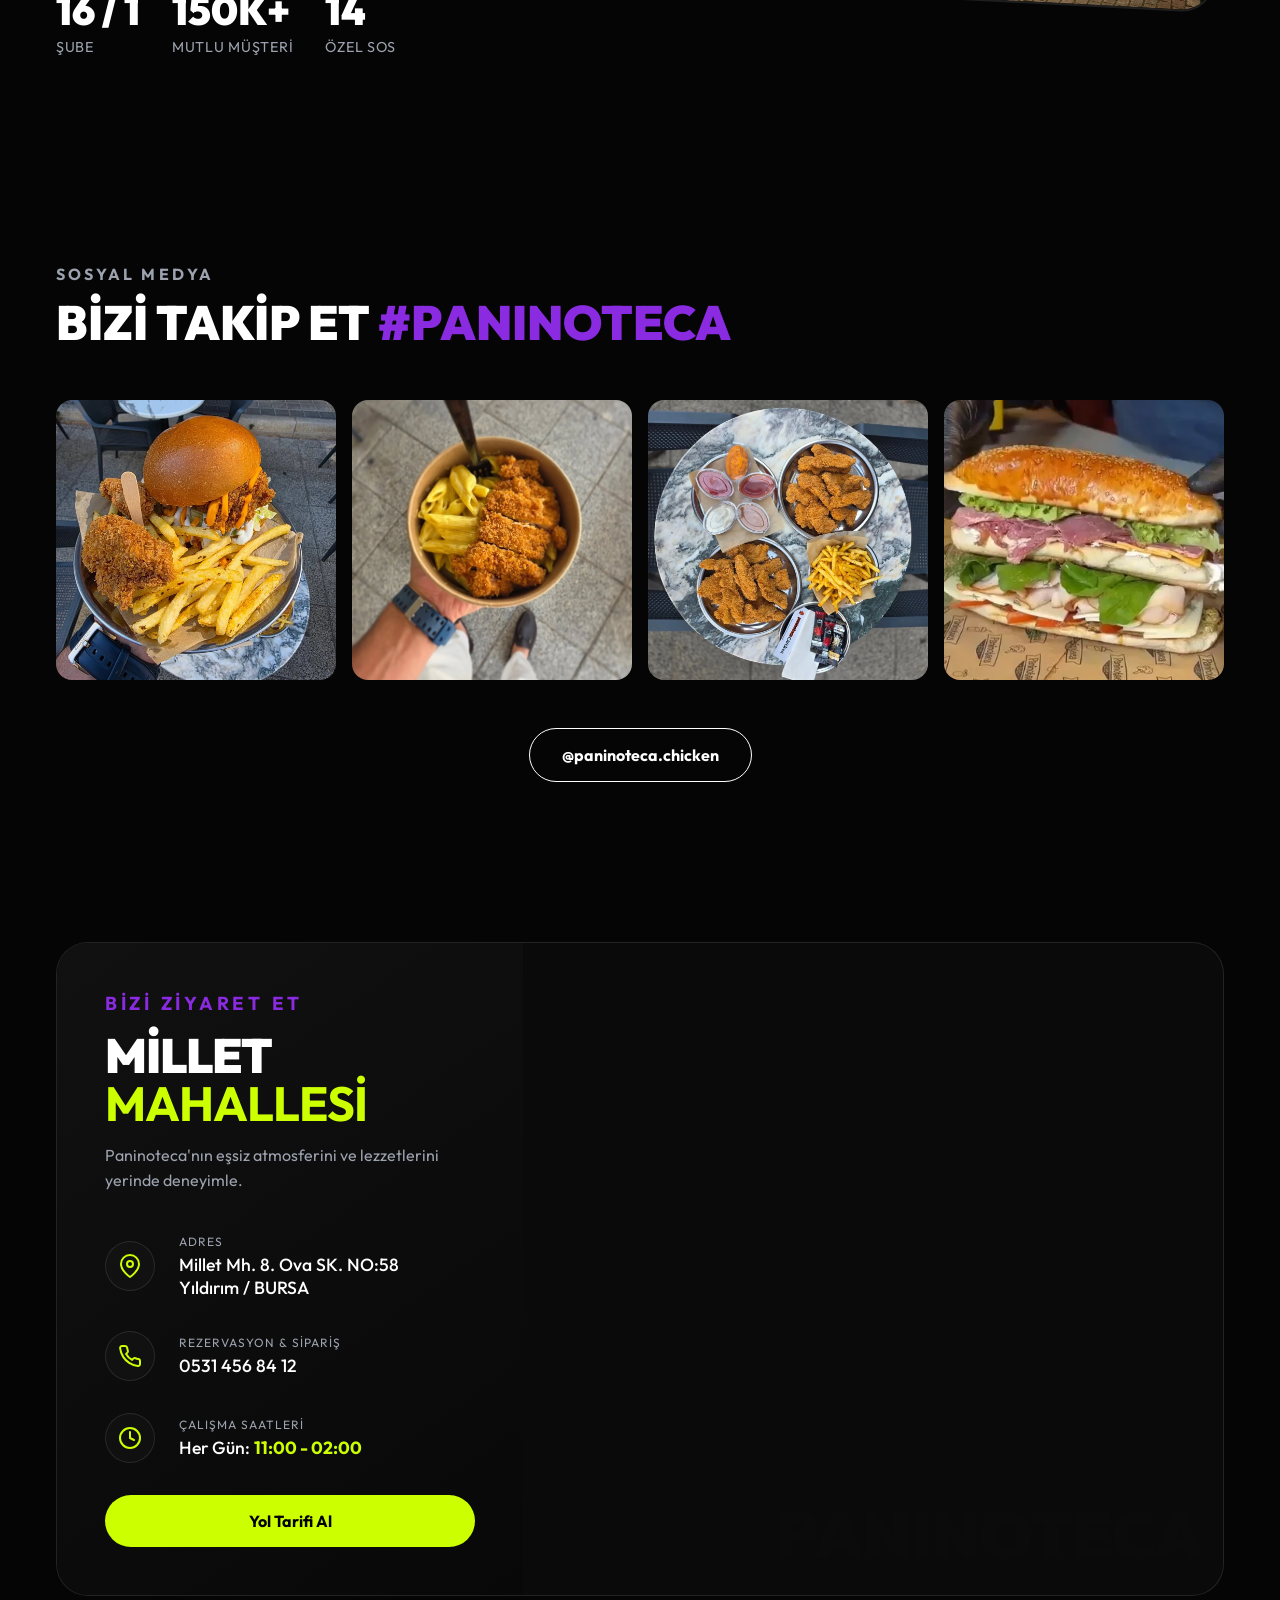
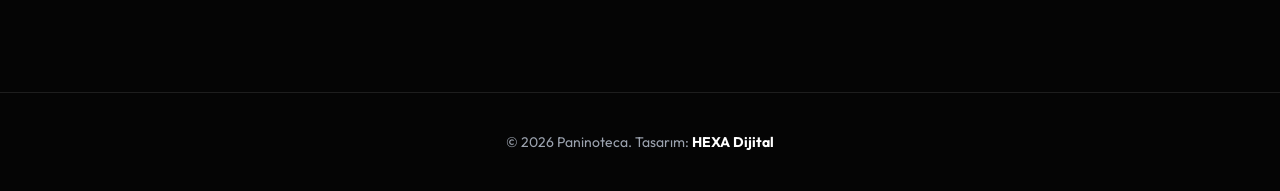
==== commit 121dd2fc: "Update index.html" ====
--- a/index.html
+++ b/index.html
@@ -58,68 +58,6 @@
     <link rel="icon" type="image/png" href="assets/img/logo/favicon.png" />
   </head>
   <body>
-
-    <style>
-      /* 1. Duyuru Bandı Stilleri */
-      .brand-announcement {
-        position: fixed;
-        top: 0;
-        left: 0;
-        width: 100%;
-        height: 40px;
-        background-color: #ff0000;
-        color: #ffffff;
-        display: flex;
-        align-items: center;
-        justify-content: center;
-        z-index: 2000; /* Her şeyin üstünde olması için çok yüksek değer */
-        font-family: "Outfit", sans-serif;
-        font-size: 1.2rem;
-        font-weight: 700;
-        letter-spacing: 0.05em;
-        box-shadow: 0 2px 10px rgba(0, 0, 0, 0.3);
-      }
-
-      .brand-announcement strong {
-        margin-left: 8px;
-        text-decoration: underline;
-        text-transform: uppercase;
-        font-weight: 900;
-      }
-
-      /* 2. Mevcut Navbar'ı Aşağı İtme (Dosyaya dokunmadan) */
-      /* Sitenin mevcut .navbar sınıfını hedef alıp tepeden 40px boşluk veriyoruz */
-      .navbar {
-        top: 40px !important;
-        transition: top 0.3s ease; /* Yumuşak geçiş */
-      }
-
-      /* 3. Sayfa İçeriğini Aşağı İtme */
-      /* İlk bölümün (Hero) üstten kapanmaması için body'e geçici padding */
-      body {
-        margin-top: 40px !important;
-      }
-
-      /* Mobil Uyumluluk */
-      @media (max-width: 768px) {
-        .brand-announcement {
-          font-size: 0.9rem;
-          height: 35px;
-        }
-        .navbar {
-          top: 35px !important;
-        }
-        body {
-          margin-top: 35px !important;
-        }
-        /* Mobilde hamburger menü açıldığında tepeden 
-       boşluk kalması için (nav-menu senin kodunda fixed top:0) */
-        .nav-menu.active {
-          top: 35px !important;
-          height: calc(100vh - 35px) !important;
-        }
-      }
-    </style>
     <nav class="navbar">
       <div class="logo">
         <img
